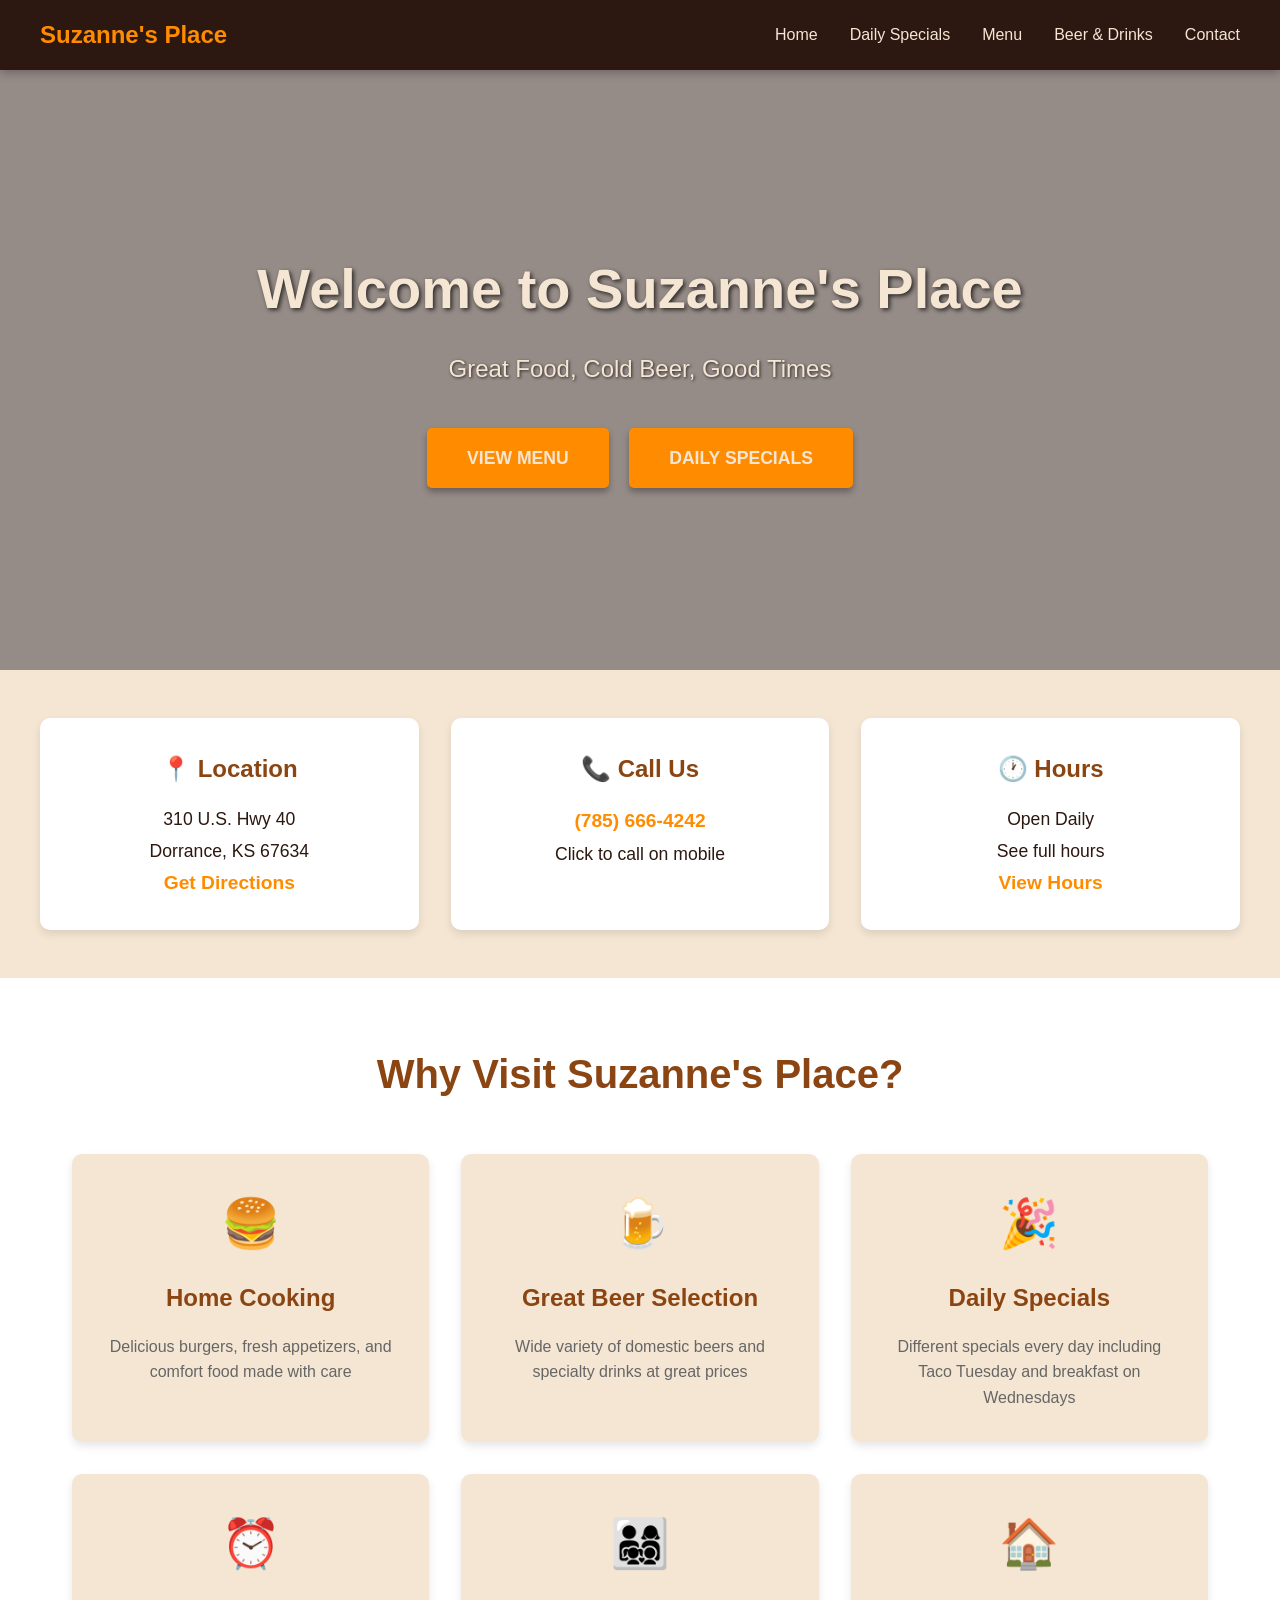
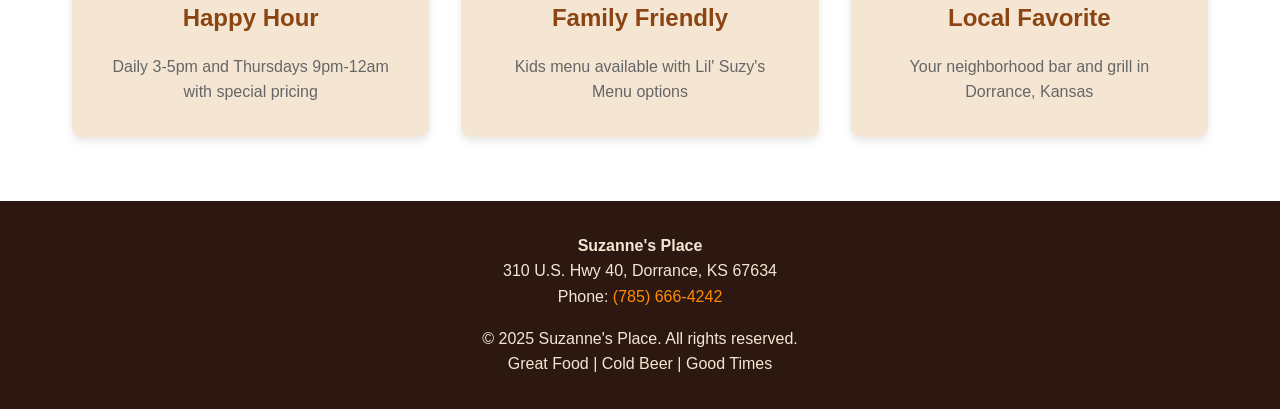
==== index.html @ 5c08d575 "Create index.html" ====
<!DOCTYPE html>
<html lang="en">
<head>
    <meta charset="UTF-8"> 
    <meta name="viewport" content="width=device-width, initial-scale=1.0">
    <meta name="description" content="Great food and cold beer in Dorrance, Kansas. Home cooking, daily specials, and a full bar. Open daily!">
    <title>Suzanne's Place | Dorrance, KS | Great Food, Cold Beer, Good Times</title>
    
    <style>
        * {
            margin: 0;
            padding: 0;
            box-sizing: border-box;
        }
        
        :root {
            --primary-color: #D2691E;
            --secondary-color: #8B4513;
            --accent-color: #FF8C00;
            --dark-bg: #2C1810;
            --light-bg: #F5E6D3;
            --text-dark: #2C1810;
            --text-light: #F5E6D3;
        }
        
        body {
            font-family: -apple-system, BlinkMacSystemFont, 'Segoe UI', Roboto, Oxygen, Ubuntu, Cantarell, sans-serif;
            line-height: 1.6;
            color: var(--text-dark);
            overflow-x: hidden;
        }
        
        /* Navigation */
        nav {
            position: fixed;
            top: 0;
            width: 100%;
            background: var(--dark-bg);
            padding: 1rem 2rem;
            z-index: 1000;
            box-shadow: 0 2px 10px rgba(0,0,0,0.3);
        }
        
        .nav-container {
            max-width: 1200px;
            margin: 0 auto;
            display: flex;
            justify-content: space-between;
            align-items: center;
        }
        
        .logo {
            color: var(--accent-color);
            font-size: 1.5rem;
            font-weight: bold;
            text-decoration: none;
        }
        
        .nav-links {
            display: flex;
            gap: 2rem;
            list-style: none;
        }
        
        .nav-links a {
            color: var(--text-light);
            text-decoration: none;
            font-weight: 500;
            transition: color 0.3s;
        }
        
        .nav-links a:hover {
            color: var(--accent-color);
        }
        
        .mobile-menu-btn {
            display: none;
            background: none;
            border: none;
            color: var(--text-light);
            font-size: 1.5rem;
            cursor: pointer;
        }
        
        /* Hero Section */
        .hero {
            margin-top: 70px;
            height: 600px;
            background: linear-gradient(rgba(44, 24, 16, 0.5), rgba(44, 24, 16, 0.5)), 
                        url('images/hero-bar.jpg');
            background-size: cover;
            background-position: center;
            display: flex;
            align-items: center;
            justify-content: center;
            text-align: center;
            color: var(--text-light);
        }
        
        .hero-content h1 {
            font-size: 3.5rem;
            margin-bottom: 1rem;
            text-shadow: 2px 2px 4px rgba(0,0,0,0.7);
        }
        
        .hero-content p {
            font-size: 1.5rem;
            margin-bottom: 2rem;
            text-shadow: 1px 1px 3px rgba(0,0,0,0.7);
        }
        
        .cta-button {
            display: inline-block;
            padding: 1rem 2.5rem;
            background: var(--accent-color);
            color: var(--text-light);
            text-decoration: none;
            border-radius: 5px;
            font-weight: bold;
            font-size: 1.1rem;
            transition: transform 0.3s, box-shadow 0.3s;
            box-shadow: 0 4px 6px rgba(0,0,0,0.3);
            margin: 0.5rem;
        }
        
        .cta-button:hover {
            transform: translateY(-2px);
            box-shadow: 0 6px 12px rgba(0,0,0,0.4);
        }
        
        /* Quick Info Section */
        .quick-info {
            background: var(--light-bg);
            padding: 3rem 2rem;
        }
        
        .info-grid {
            max-width: 1200px;
            margin: 0 auto;
            display: grid;
            grid-template-columns: repeat(auto-fit, minmax(250px, 1fr));
            gap: 2rem;
            text-align: center;
        }
        
        .info-card {
            padding: 2rem;
            background: white;
            border-radius: 10px;
            box-shadow: 0 4px 8px rgba(0,0,0,0.1);
        }
        
        .info-card h3 {
            color: var(--secondary-color);
            font-size: 1.5rem;
            margin-bottom: 1rem;
        }
        
        .info-card p {
            font-size: 1.1rem;
            line-height: 1.8;
        }
        
        .info-card a {
            color: var(--accent-color);
            text-decoration: none;
            font-weight: bold;
            font-size: 1.2rem;
        }
        
        .info-card a:hover {
            text-decoration: underline;
        }
        
        /* Features Section */
        .features {
            padding: 4rem 2rem;
            max-width: 1200px;
            margin: 0 auto;
        }
        
        .section-title {
            font-size: 2.5rem;
            text-align: center;
            margin-bottom: 3rem;
            color: var(--secondary-color);
        }
        
        .features-grid {
            display: grid;
            grid-template-columns: repeat(auto-fit, minmax(300px, 1fr));
            gap: 2rem;
        }
        
        .feature-card {
            background: var(--light-bg);
            padding: 2rem;
            border-radius: 10px;
            text-align: center;
            box-shadow: 0 4px 8px rgba(0,0,0,0.1);
        }
        
        .feature-icon {
            font-size: 3rem;
            margin-bottom: 1rem;
        }
        
        .feature-card h3 {
            font-size: 1.5rem;
            color: var(--secondary-color);
            margin-bottom: 1rem;
        }
        
        .feature-card p {
            font-size: 1rem;
            color: #666;
        }
        
        /* Footer */
        footer {
            background: var(--dark-bg);
            color: var(--text-light);
            text-align: center;
            padding: 2rem;
        }
        
        footer a {
            color: var(--accent-color);
            text-decoration: none;
        }
        
        footer a:hover {
            text-decoration: underline;
        }
        
        /* Mobile Responsive */
        @media (max-width: 768px) {
            .nav-links {
                position: fixed;
                top: 70px;
                left: -100%;
                flex-direction: column;
                background: var(--dark-bg);
                width: 100%;
                padding: 2rem;
                transition: left 0.3s;
            }
            
            .nav-links.active {
                left: 0;
            }
            
            .mobile-menu-btn {
                display: block;
            }
            
            .hero-content h1 {
                font-size: 2rem;
            }
            
            .hero-content p {
                font-size: 1.2rem;
            }
            
            .section-title {
                font-size: 2rem;
            }
        }
        
        /* Floating Action Button for Mobile */
        .floating-cta {
            position: fixed;
            bottom: 20px;
            right: 20px;
            padding: 1rem 1.5rem;
            background: var(--accent-color);
            color: var(--text-light);
            border-radius: 50px;
            text-decoration: none;
            font-weight: bold;
            box-shadow: 0 4px 12px rgba(0,0,0,0.3);
            z-index: 999;
            display: none;
        }
        
        @media (max-width: 768px) {
            .floating-cta {
                display: block;
            }
        }
    </style>
</head>
<body>
    <!-- Navigation -->
    <nav>
        <div class="nav-container">
            <a href="index.html" class="logo">Suzanne's Place</a>
            <button class="mobile-menu-btn" onclick="toggleMenu()" aria-label="Toggle menu">☰</button>
            <ul class="nav-links" id="navLinks">
                <li><a href="index.html">Home</a></li>
                <li><a href="specials.html">Daily Specials</a></li>
                <li><a href="menu.html">Menu</a></li>
                <li><a href="beer.html">Beer & Drinks</a></li>
                <li><a href="contact.html">Contact</a></li>
            </ul>
        </div>
    </nav>

    <!-- Floating Mobile CTA -->
    <a href="tel:+17856664242" class="floating-cta">Call Now</a>

    <!-- Hero Section -->
    <section class="hero">
        <div class="hero-content">
            <h1>Welcome to Suzanne's Place</h1>
            <p>Great Food, Cold Beer, Good Times</p>
            <a href="menu.html" class="cta-button">VIEW MENU</a>
            <a href="specials.html" class="cta-button">DAILY SPECIALS</a>
        </div>
    </section>

    <!-- Quick Info -->
    <section class="quick-info">
        <div class="info-grid">
            <div class="info-card">
                <h3>📍 Location</h3>
                <p>310 U.S. Hwy 40<br>Dorrance, KS 67634</p>
                <a href="contact.html">Get Directions</a>
            </div>
            
            <div class="info-card">
                <h3>📞 Call Us</h3>
                <p><a href="tel:+17856664242">(785) 666-4242</a></p>
                <p>Click to call on mobile</p>
            </div>
            
            <div class="info-card">
                <h3>🕐 Hours</h3>
                <p>Open Daily<br>See full hours</p>
                <a href="contact.html">View Hours</a>
            </div>
        </div>
    </section>

    <!-- Features -->
    <section class="features">
        <h2 class="section-title">Why Visit Suzanne's Place?</h2>
        <div class="features-grid">
            <div class="feature-card">
                <div class="feature-icon">🍔</div>
                <h3>Home Cooking</h3>
                <p>Delicious burgers, fresh appetizers, and comfort food made with care</p>
            </div>
            
            <div class="feature-card">
                <div class="feature-icon">🍺</div>
                <h3>Great Beer Selection</h3>
                <p>Wide variety of domestic beers and specialty drinks at great prices</p>
            </div>
            
            <div class="feature-card">
                <div class="feature-icon">🎉</div>
                <h3>Daily Specials</h3>
                <p>Different specials every day including Taco Tuesday and breakfast on Wednesdays</p>
            </div>
            
            <div class="feature-card">
                <div class="feature-icon">⏰</div>
                <h3>Happy Hour</h3>
                <p>Daily 3-5pm and Thursdays 9pm-12am with special pricing</p>
            </div>
            
            <div class="feature-card">
                <div class="feature-icon">👨‍👩‍👧‍👦</div>
                <h3>Family Friendly</h3>
                <p>Kids menu available with Lil' Suzy's Menu options</p>
            </div>
            
            <div class="feature-card">
                <div class="feature-icon">🏠</div>
                <h3>Local Favorite</h3>
                <p>Your neighborhood bar and grill in Dorrance, Kansas</p>
            </div>
        </div>
    </section>

    <!-- Footer -->
    <footer>
        <p><strong>Suzanne's Place</strong></p>
        <p>310 U.S. Hwy 40, Dorrance, KS 67634</p>
        <p>Phone: <a href="tel:+17856664242">(785) 666-4242</a></p>
        <p style="margin-top: 1rem;">&copy; 2025 Suzanne's Place. All rights reserved.</p>
        <p>Great Food | Cold Beer | Good Times</p>
    </footer>

    <script>
        function toggleMenu() {
            const navLinks = document.getElementById('navLinks');
            navLinks.classList.toggle('active');
        }
        
        document.addEventListener('click', function(event) {
            const nav = document.querySelector('nav');
            const navLinks = document.getElementById('navLinks');
            
            if (!nav.contains(event.target) && navLinks.classList.contains('active')) {
                navLinks.classList.remove('active');
            }
        });
    </script>
</body>
</html>
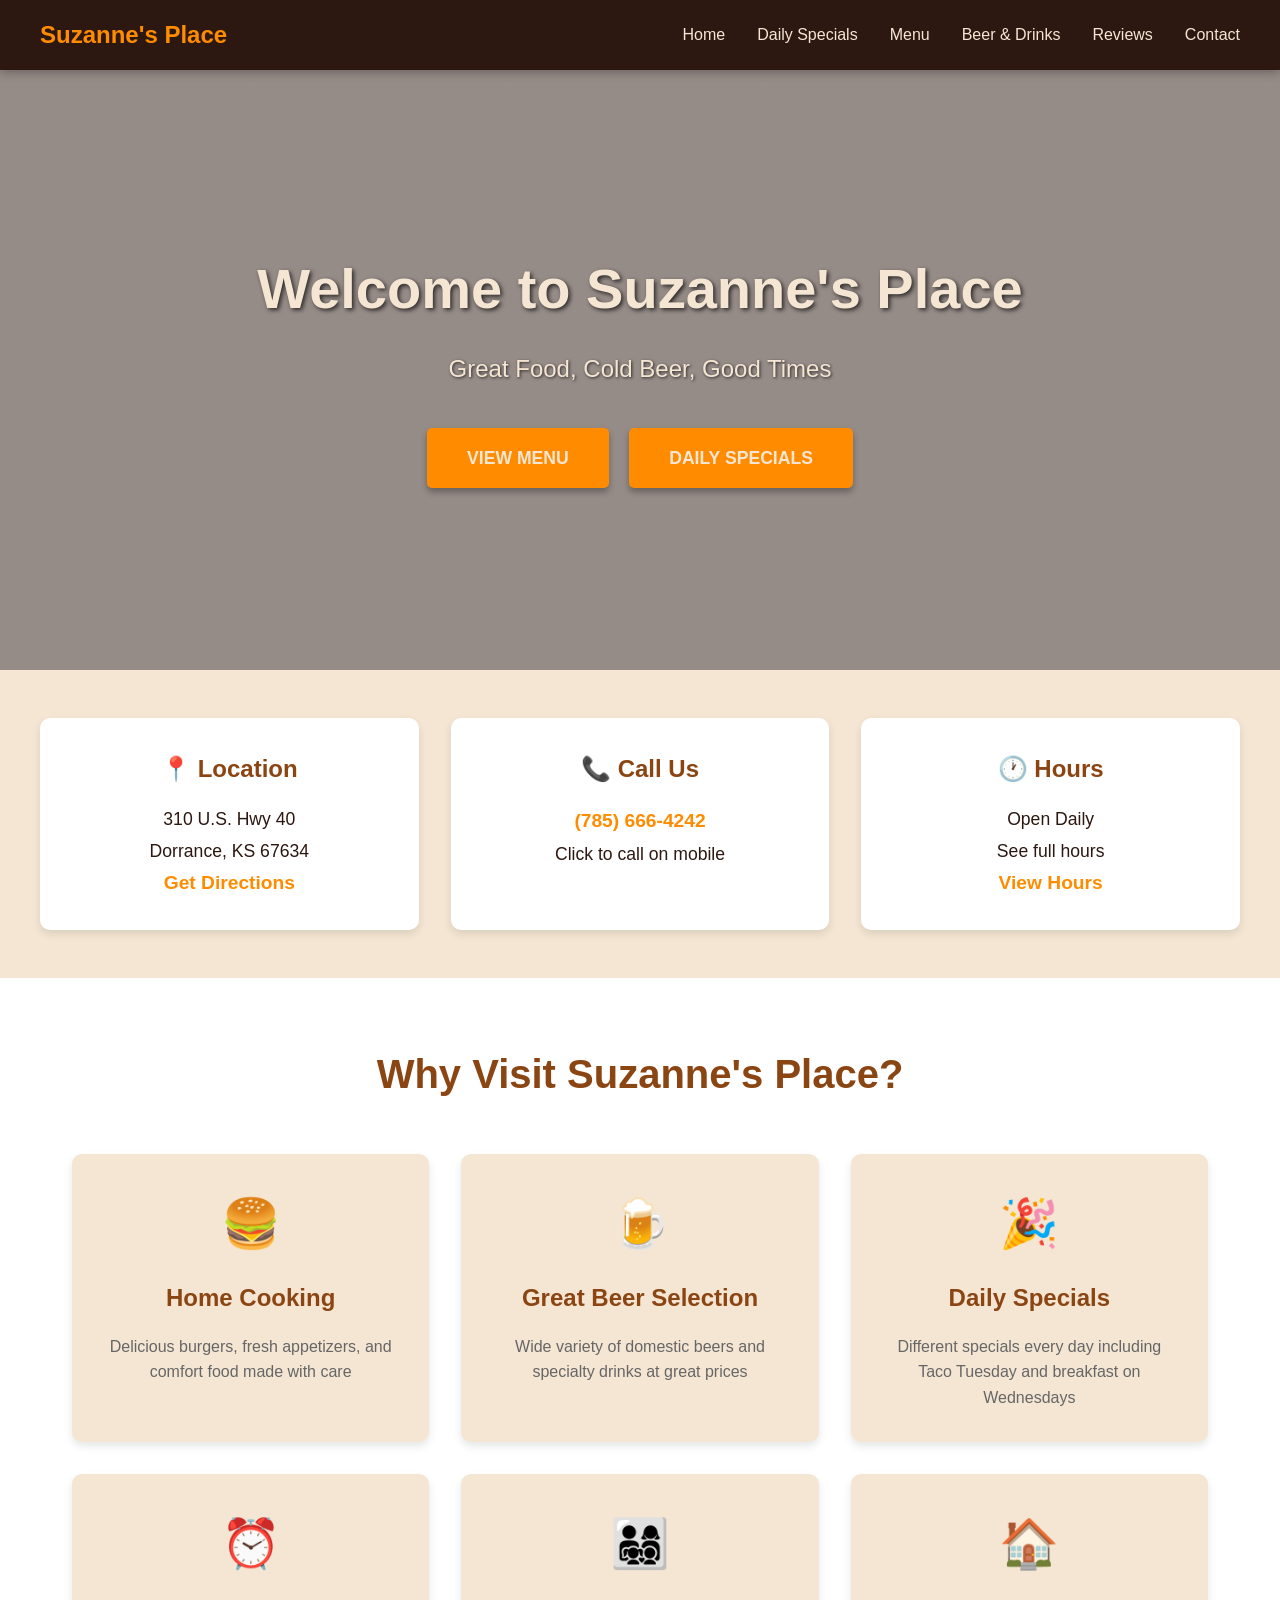
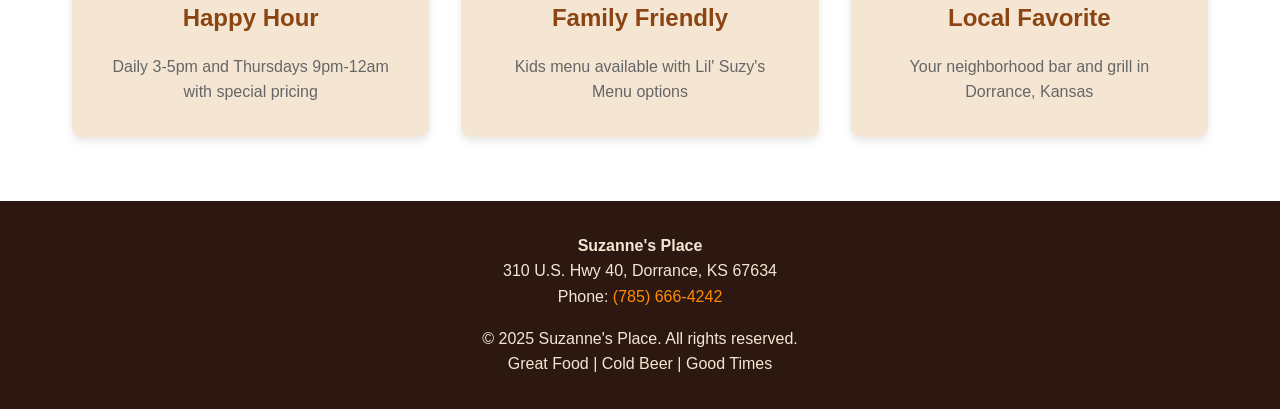
==== commit 3058cf41: "Update index.html" ====
--- a/index.html
+++ b/index.html
@@ -1,7 +1,7 @@
 <!DOCTYPE html>
 <html lang="en">
 <head>
-    <meta charset="UTF-8"> 
+    <meta charset="UTF-8">
     <meta name="viewport" content="width=device-width, initial-scale=1.0">
     <meta name="description" content="Great food and cold beer in Dorrance, Kansas. Home cooking, daily specials, and a full bar. Open daily!">
     <title>Suzanne's Place | Dorrance, KS | Great Food, Cold Beer, Good Times</title>
@@ -301,6 +301,7 @@
                 <li><a href="specials.html">Daily Specials</a></li>
                 <li><a href="menu.html">Menu</a></li>
                 <li><a href="beer.html">Beer & Drinks</a></li>
+                <li><a href="reviews.html">Reviews</a></li>
                 <li><a href="contact.html">Contact</a></li>
             </ul>
         </div>
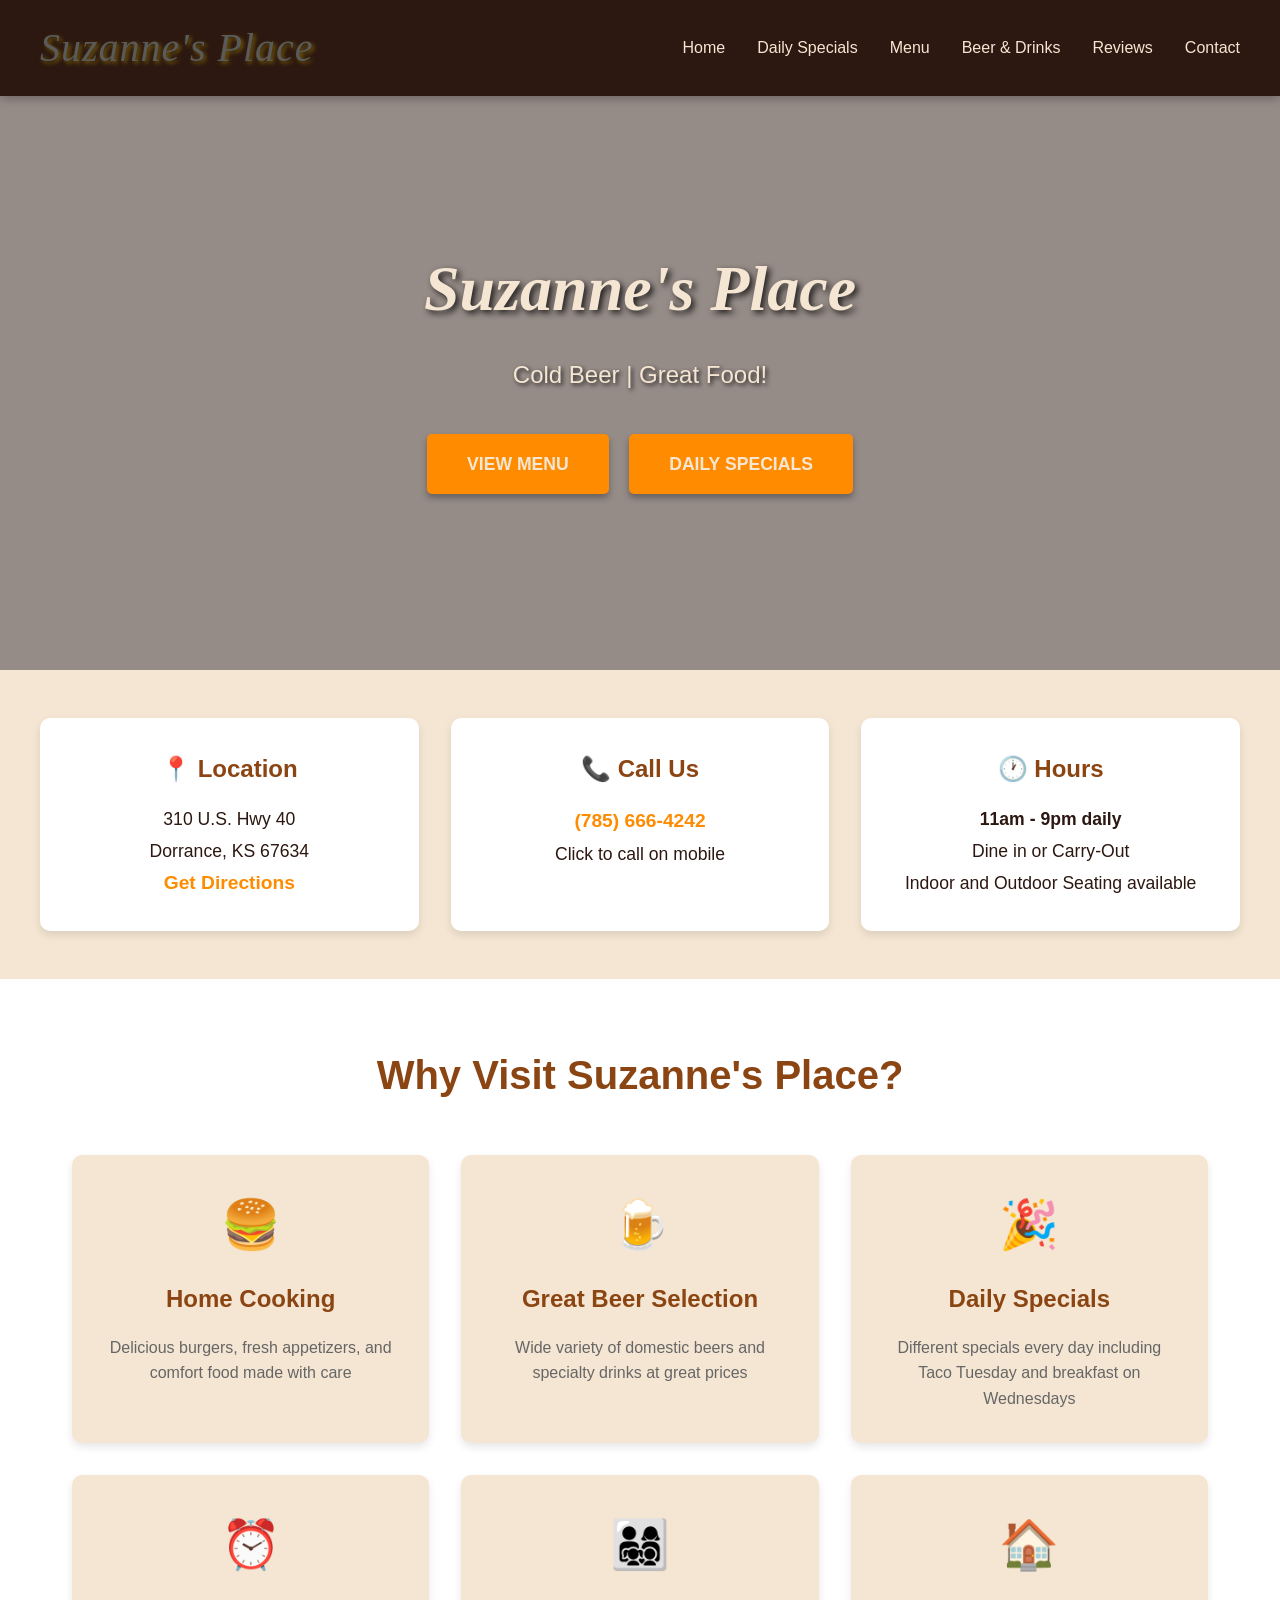
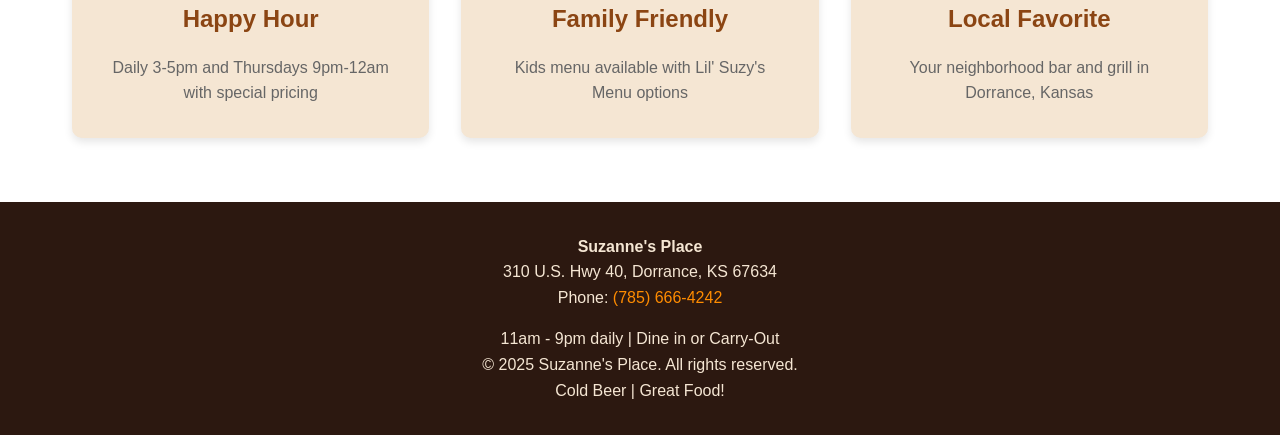
==== commit a0d136f9: "Update index.html" ====
--- a/index.html
+++ b/index.html
@@ -3,8 +3,8 @@
 <head>
     <meta charset="UTF-8">
     <meta name="viewport" content="width=device-width, initial-scale=1.0">
-    <meta name="description" content="Great food and cold beer in Dorrance, Kansas. Home cooking, daily specials, and a full bar. Open daily!">
-    <title>Suzanne's Place | Dorrance, KS | Great Food, Cold Beer, Good Times</title>
+    <meta name="description" content="Great food and cold beer in Dorrance, Kansas. Home cooking, daily specials, and a full bar. Open daily 11am-9pm!">
+    <title>Suzanne's Place | Dorrance, KS | Cold Beer, Great Food!</title>
     
     <style>
         * {
@@ -50,10 +50,19 @@
         }
         
         .logo {
+            font-family: 'Brush Script MT', 'Lucida Handwriting', cursive;
+            color: #5A5A5A;
+            font-size: 2.5rem;
+            text-shadow: 2px 2px 4px rgba(255, 215, 0, 0.4),
+                         1px 1px 2px rgba(0, 0, 0, 0.3);
+            text-decoration: none;
+            font-style: italic;
+            letter-spacing: 1px;
+            transition: color 0.3s;
+        }
+        
+        .logo:hover {
             color: var(--accent-color);
-            font-size: 1.5rem;
-            font-weight: bold;
-            text-decoration: none;
         }
         
         .nav-links {
@@ -98,15 +107,17 @@
         }
         
         .hero-content h1 {
-            font-size: 3.5rem;
+            font-family: 'Brush Script MT', 'Lucida Handwriting', cursive;
+            font-size: 4rem;
             margin-bottom: 1rem;
-            text-shadow: 2px 2px 4px rgba(0,0,0,0.7);
+            text-shadow: 3px 3px 6px rgba(0,0,0,0.8);
+            font-style: italic;
         }
         
         .hero-content p {
             font-size: 1.5rem;
             margin-bottom: 2rem;
-            text-shadow: 1px 1px 3px rgba(0,0,0,0.7);
+            text-shadow: 2px 2px 4px rgba(0,0,0,0.8);
         }
         
         .cta-button {
@@ -254,8 +265,12 @@
                 display: block;
             }
             
+            .logo {
+                font-size: 2rem;
+            }
+            
             .hero-content h1 {
-                font-size: 2rem;
+                font-size: 2.5rem;
             }
             
             .hero-content p {
@@ -313,8 +328,8 @@
     <!-- Hero Section -->
     <section class="hero">
         <div class="hero-content">
-            <h1>Welcome to Suzanne's Place</h1>
-            <p>Great Food, Cold Beer, Good Times</p>
+            <h1>Suzanne's Place</h1>
+            <p>Cold Beer | Great Food!</p>
             <a href="menu.html" class="cta-button">VIEW MENU</a>
             <a href="specials.html" class="cta-button">DAILY SPECIALS</a>
         </div>
@@ -337,8 +352,8 @@
             
             <div class="info-card">
                 <h3>🕐 Hours</h3>
-                <p>Open Daily<br>See full hours</p>
-                <a href="contact.html">View Hours</a>
+                <p><strong>11am - 9pm daily</strong></p>
+                <p>Dine in or Carry-Out<br>Indoor and Outdoor Seating available</p>
             </div>
         </div>
     </section>
@@ -390,8 +405,9 @@
         <p><strong>Suzanne's Place</strong></p>
         <p>310 U.S. Hwy 40, Dorrance, KS 67634</p>
         <p>Phone: <a href="tel:+17856664242">(785) 666-4242</a></p>
-        <p style="margin-top: 1rem;">&copy; 2025 Suzanne's Place. All rights reserved.</p>
-        <p>Great Food | Cold Beer | Good Times</p>
+        <p style="margin-top: 1rem;">11am - 9pm daily | Dine in or Carry-Out</p>
+        <p>&copy; 2025 Suzanne's Place. All rights reserved.</p>
+        <p>Cold Beer | Great Food!</p>
     </footer>
 
     <script>
@@ -410,4 +426,4 @@
         });
     </script>
 </body>
-</html>
+</html>
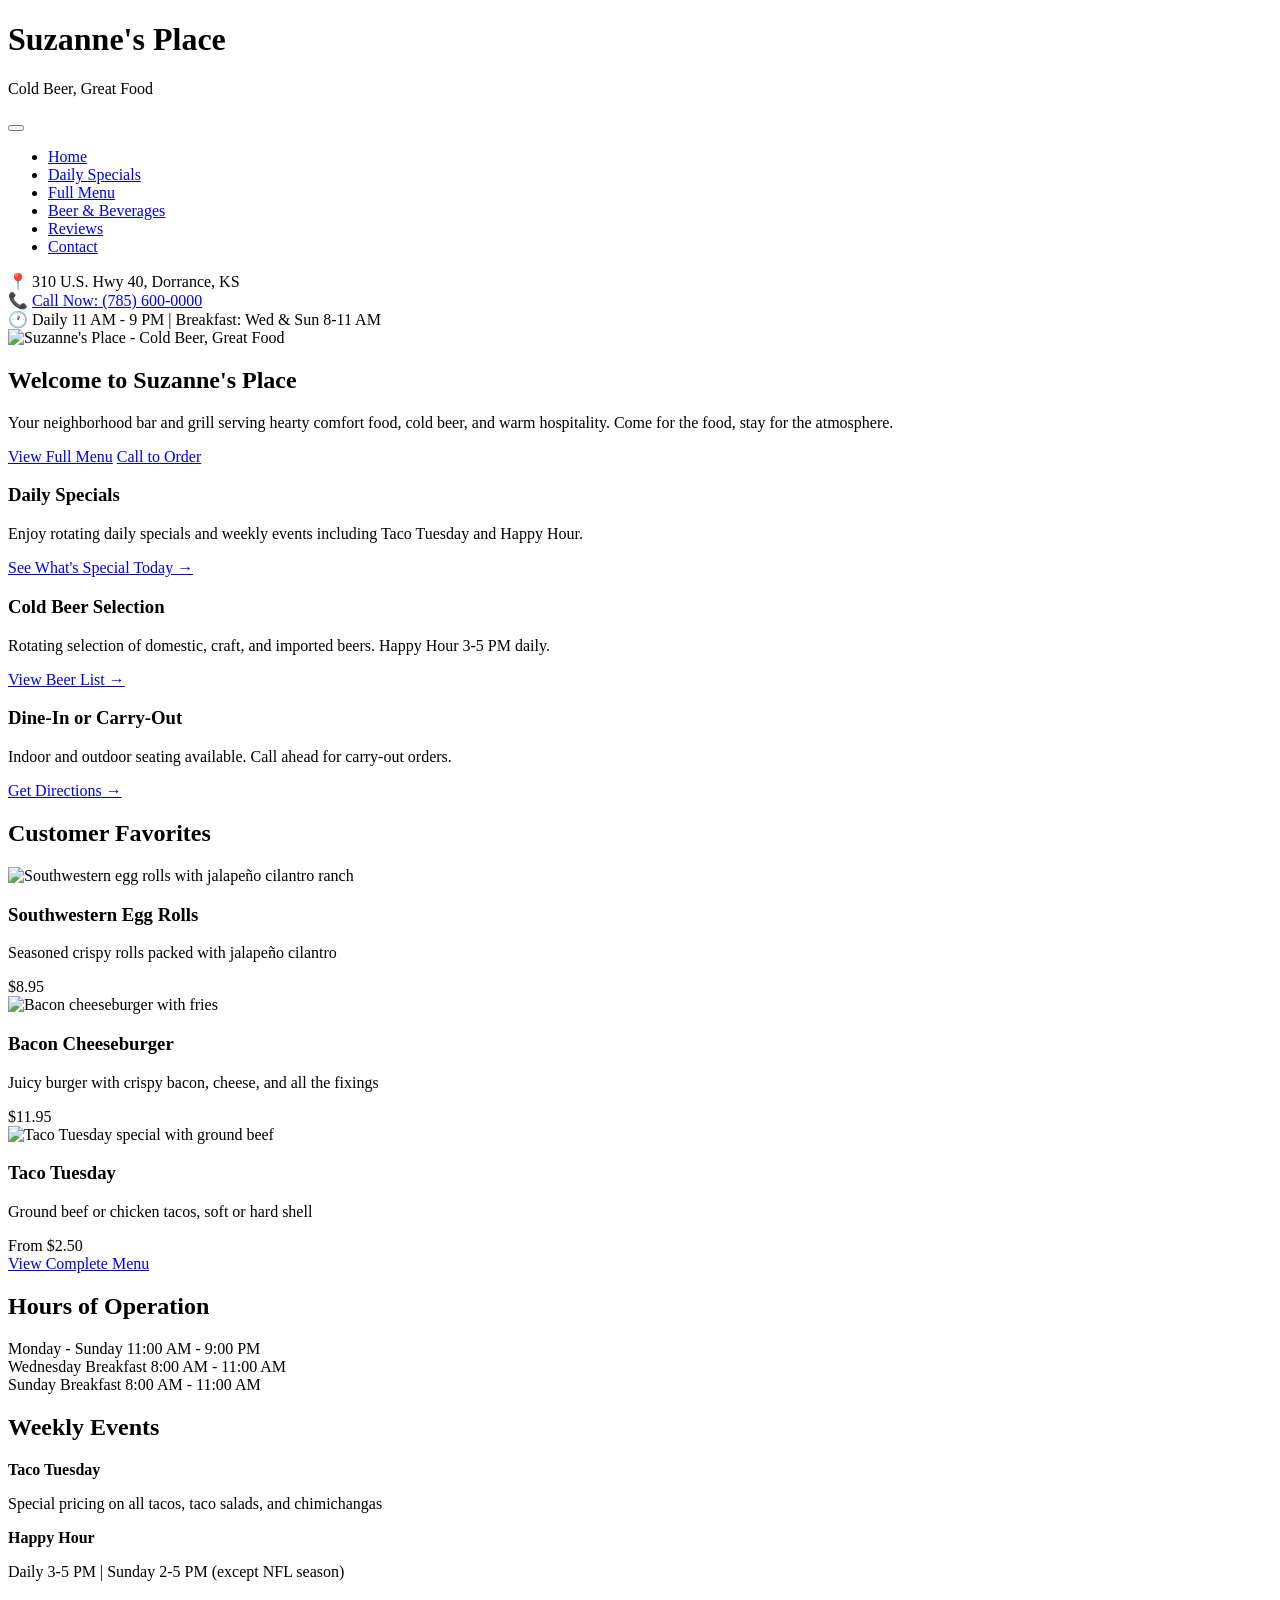
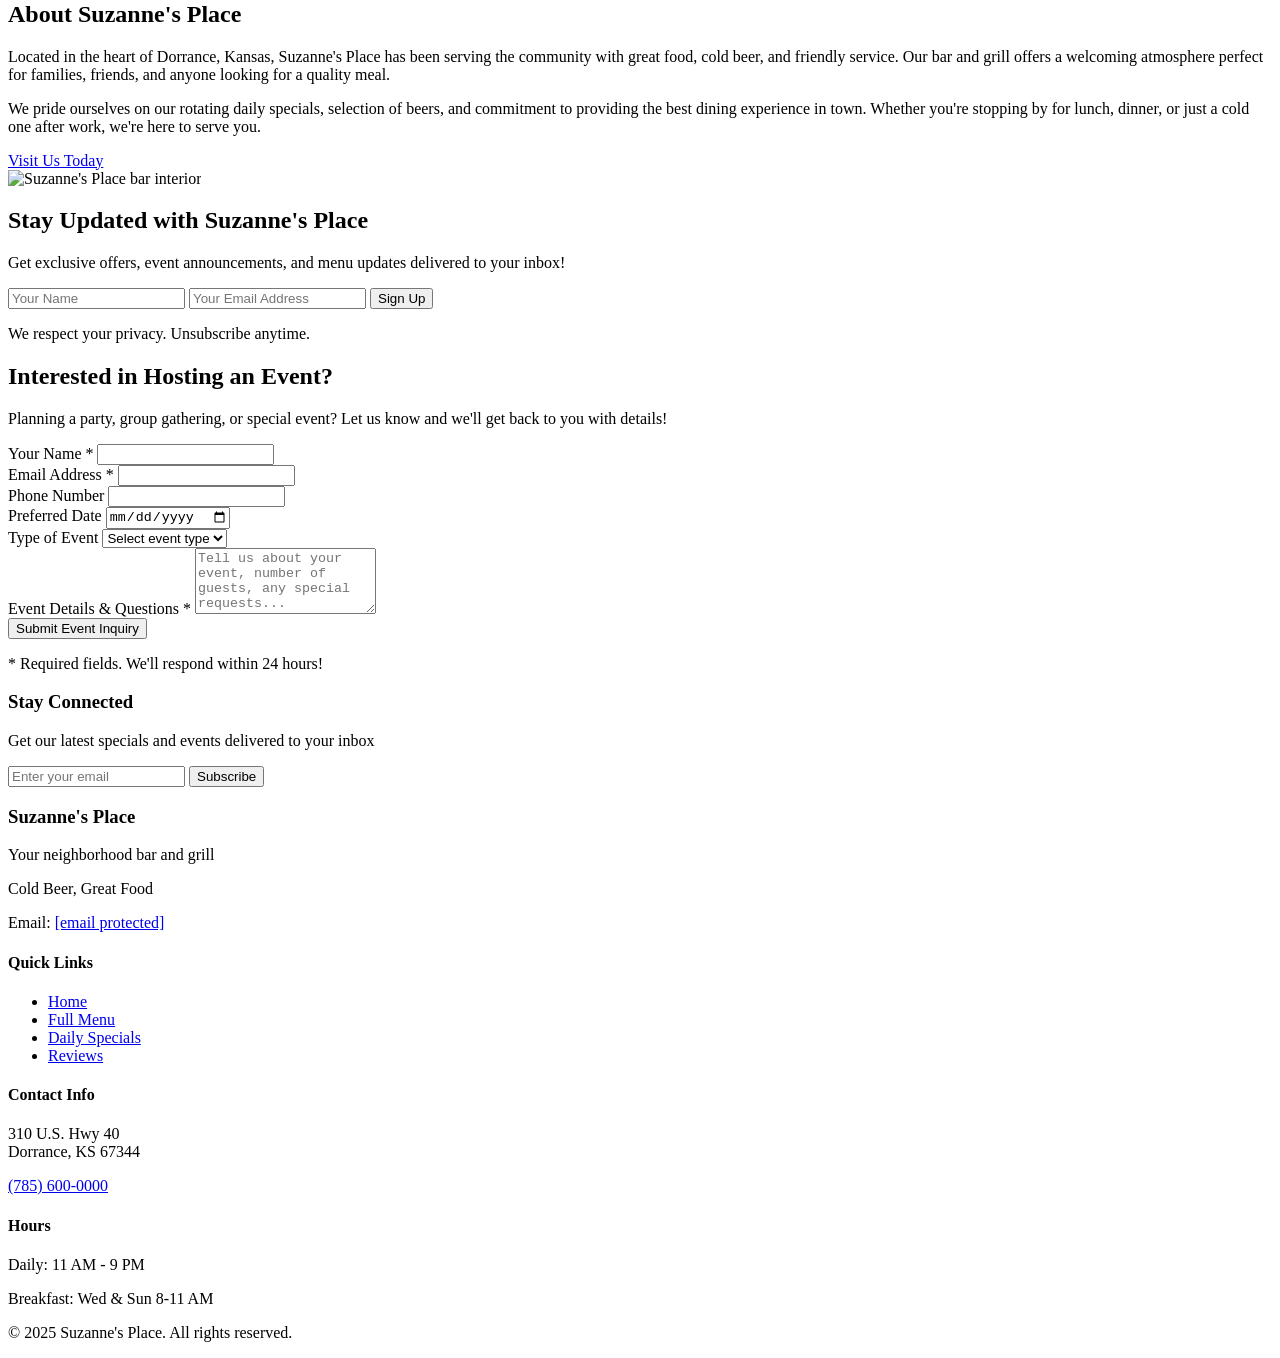
==== commit fc7796ee: "Revise header, hero, and footer sections Updated the website's header, hero section, quick info, fea" ====
--- a/index.html
+++ b/index.html
@@ -3,427 +3,305 @@
 <head>
     <meta charset="UTF-8">
     <meta name="viewport" content="width=device-width, initial-scale=1.0">
-    <meta name="description" content="Great food and cold beer in Dorrance, Kansas. Home cooking, daily specials, and a full bar. Open daily 11am-9pm!">
-    <title>Suzanne's Place | Dorrance, KS | Cold Beer, Great Food!</title>
-    
-    <style>
-        * {
-            margin: 0;
-            padding: 0;
-            box-sizing: border-box;
-        }
-        
-        :root {
-            --primary-color: #D2691E;
-            --secondary-color: #8B4513;
-            --accent-color: #FF8C00;
-            --dark-bg: #2C1810;
-            --light-bg: #F5E6D3;
-            --text-dark: #2C1810;
-            --text-light: #F5E6D3;
-        }
-        
-        body {
-            font-family: -apple-system, BlinkMacSystemFont, 'Segoe UI', Roboto, Oxygen, Ubuntu, Cantarell, sans-serif;
-            line-height: 1.6;
-            color: var(--text-dark);
-            overflow-x: hidden;
-        }
-        
-        /* Navigation */
-        nav {
-            position: fixed;
-            top: 0;
-            width: 100%;
-            background: var(--dark-bg);
-            padding: 1rem 2rem;
-            z-index: 1000;
-            box-shadow: 0 2px 10px rgba(0,0,0,0.3);
-        }
-        
-        .nav-container {
-            max-width: 1200px;
-            margin: 0 auto;
-            display: flex;
-            justify-content: space-between;
-            align-items: center;
-        }
-        
-        .logo {
-            font-family: 'Brush Script MT', 'Lucida Handwriting', cursive;
-            color: #5A5A5A;
-            font-size: 2.5rem;
-            text-shadow: 2px 2px 4px rgba(255, 215, 0, 0.4),
-                         1px 1px 2px rgba(0, 0, 0, 0.3);
-            text-decoration: none;
-            font-style: italic;
-            letter-spacing: 1px;
-            transition: color 0.3s;
-        }
-        
-        .logo:hover {
-            color: var(--accent-color);
-        }
-        
-        .nav-links {
-            display: flex;
-            gap: 2rem;
-            list-style: none;
-        }
-        
-        .nav-links a {
-            color: var(--text-light);
-            text-decoration: none;
-            font-weight: 500;
-            transition: color 0.3s;
-        }
-        
-        .nav-links a:hover {
-            color: var(--accent-color);
-        }
-        
-        .mobile-menu-btn {
-            display: none;
-            background: none;
-            border: none;
-            color: var(--text-light);
-            font-size: 1.5rem;
-            cursor: pointer;
-        }
-        
-        /* Hero Section */
-        .hero {
-            margin-top: 70px;
-            height: 600px;
-            background: linear-gradient(rgba(44, 24, 16, 0.5), rgba(44, 24, 16, 0.5)), 
-                        url('images/hero-bar.jpg');
-            background-size: cover;
-            background-position: center;
-            display: flex;
-            align-items: center;
-            justify-content: center;
-            text-align: center;
-            color: var(--text-light);
-        }
-        
-        .hero-content h1 {
-            font-family: 'Brush Script MT', 'Lucida Handwriting', cursive;
-            font-size: 4rem;
-            margin-bottom: 1rem;
-            text-shadow: 3px 3px 6px rgba(0,0,0,0.8);
-            font-style: italic;
-        }
-        
-        .hero-content p {
-            font-size: 1.5rem;
-            margin-bottom: 2rem;
-            text-shadow: 2px 2px 4px rgba(0,0,0,0.8);
-        }
-        
-        .cta-button {
-            display: inline-block;
-            padding: 1rem 2.5rem;
-            background: var(--accent-color);
-            color: var(--text-light);
-            text-decoration: none;
-            border-radius: 5px;
-            font-weight: bold;
-            font-size: 1.1rem;
-            transition: transform 0.3s, box-shadow 0.3s;
-            box-shadow: 0 4px 6px rgba(0,0,0,0.3);
-            margin: 0.5rem;
-        }
-        
-        .cta-button:hover {
-            transform: translateY(-2px);
-            box-shadow: 0 6px 12px rgba(0,0,0,0.4);
-        }
-        
-        /* Quick Info Section */
-        .quick-info {
-            background: var(--light-bg);
-            padding: 3rem 2rem;
-        }
-        
-        .info-grid {
-            max-width: 1200px;
-            margin: 0 auto;
-            display: grid;
-            grid-template-columns: repeat(auto-fit, minmax(250px, 1fr));
-            gap: 2rem;
-            text-align: center;
-        }
-        
-        .info-card {
-            padding: 2rem;
-            background: white;
-            border-radius: 10px;
-            box-shadow: 0 4px 8px rgba(0,0,0,0.1);
-        }
-        
-        .info-card h3 {
-            color: var(--secondary-color);
-            font-size: 1.5rem;
-            margin-bottom: 1rem;
-        }
-        
-        .info-card p {
-            font-size: 1.1rem;
-            line-height: 1.8;
-        }
-        
-        .info-card a {
-            color: var(--accent-color);
-            text-decoration: none;
-            font-weight: bold;
-            font-size: 1.2rem;
-        }
-        
-        .info-card a:hover {
-            text-decoration: underline;
-        }
-        
-        /* Features Section */
-        .features {
-            padding: 4rem 2rem;
-            max-width: 1200px;
-            margin: 0 auto;
-        }
-        
-        .section-title {
-            font-size: 2.5rem;
-            text-align: center;
-            margin-bottom: 3rem;
-            color: var(--secondary-color);
-        }
-        
-        .features-grid {
-            display: grid;
-            grid-template-columns: repeat(auto-fit, minmax(300px, 1fr));
-            gap: 2rem;
-        }
-        
-        .feature-card {
-            background: var(--light-bg);
-            padding: 2rem;
-            border-radius: 10px;
-            text-align: center;
-            box-shadow: 0 4px 8px rgba(0,0,0,0.1);
-        }
-        
-        .feature-icon {
-            font-size: 3rem;
-            margin-bottom: 1rem;
-        }
-        
-        .feature-card h3 {
-            font-size: 1.5rem;
-            color: var(--secondary-color);
-            margin-bottom: 1rem;
-        }
-        
-        .feature-card p {
-            font-size: 1rem;
-            color: #666;
-        }
-        
-        /* Footer */
-        footer {
-            background: var(--dark-bg);
-            color: var(--text-light);
-            text-align: center;
-            padding: 2rem;
-        }
-        
-        footer a {
-            color: var(--accent-color);
-            text-decoration: none;
-        }
-        
-        footer a:hover {
-            text-decoration: underline;
-        }
-        
-        /* Mobile Responsive */
-        @media (max-width: 768px) {
-            .nav-links {
-                position: fixed;
-                top: 70px;
-                left: -100%;
-                flex-direction: column;
-                background: var(--dark-bg);
-                width: 100%;
-                padding: 2rem;
-                transition: left 0.3s;
-            }
-            
-            .nav-links.active {
-                left: 0;
-            }
-            
-            .mobile-menu-btn {
-                display: block;
-            }
-            
-            .logo {
-                font-size: 2rem;
-            }
-            
-            .hero-content h1 {
-                font-size: 2.5rem;
-            }
-            
-            .hero-content p {
-                font-size: 1.2rem;
-            }
-            
-            .section-title {
-                font-size: 2rem;
-            }
-        }
-        
-        /* Floating Action Button for Mobile */
-        .floating-cta {
-            position: fixed;
-            bottom: 20px;
-            right: 20px;
-            padding: 1rem 1.5rem;
-            background: var(--accent-color);
-            color: var(--text-light);
-            border-radius: 50px;
-            text-decoration: none;
-            font-weight: bold;
-            box-shadow: 0 4px 12px rgba(0,0,0,0.3);
-            z-index: 999;
-            display: none;
-        }
-        
-        @media (max-width: 768px) {
-            .floating-cta {
-                display: block;
-            }
-        }
-    </style>
+    <meta name="description" content="Suzanne's Place - A neighborhood bar and grill in Dorrance, Kansas serving cold beer, great food, and daily specials. Open daily 11 AM - 9 PM.">
+    <title>Suzanne's Place | Bar & Grill - Dorrance, Kansas</title>
+    <link rel="stylesheet" href="styles.css">
 </head>
 <body>
-    <!-- Navigation -->
-    <nav>
-        <div class="nav-container">
-            <a href="index.html" class="logo">Suzanne's Place</a>
-            <button class="mobile-menu-btn" onclick="toggleMenu()" aria-label="Toggle menu">☰</button>
-            <ul class="nav-links" id="navLinks">
-                <li><a href="index.html">Home</a></li>
-                <li><a href="specials.html">Daily Specials</a></li>
-                <li><a href="menu.html">Menu</a></li>
-                <li><a href="beer.html">Beer & Drinks</a></li>
-                <li><a href="reviews.html">Reviews</a></li>
-                <li><a href="contact.html">Contact</a></li>
-            </ul>
-        </div>
-    </nav>
-
-    <!-- Floating Mobile CTA -->
-    <a href="tel:+17856664242" class="floating-cta">Call Now</a>
+    <!-- Header Navigation -->
+    <header class="site-header">
+        <div class="container">
+            <div class="header-content">
+                <div class="logo-section">
+                    <h1 class="logo-text">Suzanne's Place</h1>
+                    <p class="tagline">Cold Beer, Great Food</p>
+                </div>
+                
+                <button class="mobile-menu-toggle" aria-label="Toggle navigation menu">
+                    <span></span>
+                    <span></span>
+                    <span></span>
+                </button>
+                
+                <nav class="main-nav">
+                    <ul>
+                        <li><a href="index.html" class="active">Home</a></li>
+                        <li><a href="daily-specials.html">Daily Specials</a></li>
+                        <li><a href="menu.html">Full Menu</a></li>
+                        <li><a href="beer-beverages.html">Beer & Beverages</a></li>
+                        <li><a href="reviews.html">Reviews</a></li>
+                        <li><a href="contact.html">Contact</a></li>
+                    </ul>
+                </nav>
+            </div>
+            
+            <div class="header-info">
+                <div class="info-item">
+                    <span class="icon">📍</span>
+                    <span>310 U.S. Hwy 40, Dorrance, KS</span>
+                </div>
+                <div class="info-item">
+                    <span class="icon">📞</span>
+                    <a href="tel:+17856000000" class="phone-link">Call Now: (785) 600-0000</a>
+                </div>
+                <div class="info-item">
+                    <span class="icon">🕐</span>
+                    <span>Daily 11 AM - 9 PM | Breakfast: Wed & Sun 8-11 AM</span>
+                </div>
+            </div>
+        </div>
+    </header>
 
     <!-- Hero Section -->
     <section class="hero">
+        <div class="hero-image">
+            <img src="images/suzannes-place-logo.png" alt="Suzanne's Place - Cold Beer, Great Food">
+        </div>
         <div class="hero-content">
-            <h1>Suzanne's Place</h1>
-            <p>Cold Beer | Great Food!</p>
-            <a href="menu.html" class="cta-button">VIEW MENU</a>
-            <a href="specials.html" class="cta-button">DAILY SPECIALS</a>
-        </div>
-    </section>
-
-    <!-- Quick Info -->
+            <div class="container">
+                <h2 class="hero-title">Welcome to Suzanne's Place</h2>
+                <p class="hero-description">Your neighborhood bar and grill serving hearty comfort food, cold beer, and warm hospitality. Come for the food, stay for the atmosphere.</p>
+                <div class="hero-buttons">
+                    <a href="menu.html" class="btn btn-primary">View Full Menu</a>
+                    <a href="tel:+17856000000" class="btn btn-secondary">Call to Order</a>
+                </div>
+            </div>
+        </div>
+    </section>
+
+    <!-- Quick Info Section -->
     <section class="quick-info">
-        <div class="info-grid">
-            <div class="info-card">
-                <h3>📍 Location</h3>
-                <p>310 U.S. Hwy 40<br>Dorrance, KS 67634</p>
-                <a href="contact.html">Get Directions</a>
-            </div>
+        <div class="container">
+            <div class="info-grid">
+                <div class="info-card">
+                    <h3>Daily Specials</h3>
+                    <p>Enjoy rotating daily specials and weekly events including Taco Tuesday and Happy Hour.</p>
+                    <a href="daily-specials.html" class="link-arrow">See What's Special Today →</a>
+                </div>
+                <div class="info-card">
+                    <h3>Cold Beer Selection</h3>
+                    <p>Rotating selection of domestic, craft, and imported beers. Happy Hour 3-5 PM daily.</p>
+                    <a href="beer-beverages.html" class="link-arrow">View Beer List →</a>
+                </div>
+                <div class="info-card">
+                    <h3>Dine-In or Carry-Out</h3>
+                    <p>Indoor and outdoor seating available. Call ahead for carry-out orders.</p>
+                    <a href="contact.html" class="link-arrow">Get Directions →</a>
+                </div>
+            </div>
+        </div>
+    </section>
+
+    <!-- Featured Menu Items -->
+    <section class="featured-section">
+        <div class="container">
+            <h2 class="section-title">Customer Favorites</h2>
+            <div class="featured-grid">
+                <div class="featured-item">
+                    <div class="featured-image">
+                        <img src="images/menu/southwestern-egg-rolls.jpg" alt="Southwestern egg rolls with jalapeño cilantro ranch">
+                    </div>
+                    <h3>Southwestern Egg Rolls</h3>
+                    <p>Seasoned crispy rolls packed with jalapeño cilantro</p>
+                    <span class="price">$8.95</span>
+                </div>
+                <div class="featured-item">
+                    <div class="featured-image">
+                        <img src="images/menu/bacon-cheeseburger.jpg" alt="Bacon cheeseburger with fries">
+                    </div>
+                    <h3>Bacon Cheeseburger</h3>
+                    <p>Juicy burger with crispy bacon, cheese, and all the fixings</p>
+                    <span class="price">$11.95</span>
+                </div>
+                <div class="featured-item">
+                    <div class="featured-image">
+                        <img src="images/menu/taco-tuesday-special.jpg" alt="Taco Tuesday special with ground beef">
+                    </div>
+                    <h3>Taco Tuesday</h3>
+                    <p>Ground beef or chicken tacos, soft or hard shell</p>
+                    <span class="price">From $2.50</span>
+                </div>
+            </div>
+            <div class="text-center">
+                <a href="menu.html" class="btn btn-primary">View Complete Menu</a>
+            </div>
+        </div>
+    </section>
+
+    <!-- Hours & Special Events -->
+    <section class="hours-section">
+        <div class="container">
+            <div class="hours-grid">
+                <div class="hours-card">
+                    <h2>Hours of Operation</h2>
+                    <div class="hours-list">
+                        <div class="hours-row">
+                            <span class="day">Monday - Sunday</span>
+                            <span class="time">11:00 AM - 9:00 PM</span>
+                        </div>
+                        <div class="hours-row special">
+                            <span class="day">Wednesday Breakfast</span>
+                            <span class="time">8:00 AM - 11:00 AM</span>
+                        </div>
+                        <div class="hours-row special">
+                            <span class="day">Sunday Breakfast</span>
+                            <span class="time">8:00 AM - 11:00 AM</span>
+                        </div>
+                    </div>
+                </div>
+                <div class="hours-card events">
+                    <h2>Weekly Events</h2>
+                    <div class="events-list">
+                        <div class="event-item">
+                            <strong>Taco Tuesday</strong>
+                            <p>Special pricing on all tacos, taco salads, and chimichangas</p>
+                        </div>
+                        <div class="event-item">
+                            <strong>Happy Hour</strong>
+                            <p>Daily 3-5 PM | Sunday 2-5 PM (except NFL season)</p>
+                        </div>
+                    </div>
+                </div>
+            </div>
+        </div>
+    </section>
+
+    <!-- About Section -->
+    <section class="about-section">
+        <div class="container">
+            <div class="about-content">
+                <div class="about-text">
+                    <h2>About Suzanne's Place</h2>
+                    <p>Located in the heart of Dorrance, Kansas, Suzanne's Place has been serving the community with great food, cold beer, and friendly service. Our bar and grill offers a welcoming atmosphere perfect for families, friends, and anyone looking for a quality meal.</p>
+                    <p>We pride ourselves on our rotating daily specials, selection of beers, and commitment to providing the best dining experience in town. Whether you're stopping by for lunch, dinner, or just a cold one after work, we're here to serve you.</p>
+                    <a href="contact.html" class="btn btn-outline">Visit Us Today</a>
+                </div>
+                <div class="about-image">
+                    <img src="images/interior-bar-area.jpg" alt="Suzanne's Place bar interior">
+                </div>
+            </div>
+        </div>
+    </section>
+
+    <!-- Email Newsletter Signup -->
+    <section class="newsletter-section">
+        <div class="container">
+            <div class="newsletter-content">
+                <h2>Stay Updated with Suzanne's Place</h2>
+                <p>Get exclusive offers, event announcements, and menu updates delivered to your inbox!</p>
+                
+                <form class="newsletter-form" action="https://formspree.io/f/YOUR_FORM_ID" method="POST">
+                    <div class="newsletter-input-group">
+                        <input type="text" name="name" placeholder="Your Name" required>
+                        <input type="email" name="email" placeholder="Your Email Address" required>
+                        <button type="submit" class="btn btn-primary">Sign Up</button>
+                    </div>
+                    <p class="newsletter-note">We respect your privacy. Unsubscribe anytime.</p>
+                </form>
+            </div>
+        </div>
+    </section>
+
+    <!-- Events Inquiry Section -->
+    <section class="events-inquiry-section">
+        <div class="container">
+            <h2 class="section-title">Interested in Hosting an Event?</h2>
+            <p class="section-intro">Planning a party, group gathering, or special event? Let us know and we'll get back to you with details!</p>
             
-            <div class="info-card">
-                <h3>📞 Call Us</h3>
-                <p><a href="tel:+17856664242">(785) 666-4242</a></p>
-                <p>Click to call on mobile</p>
+            <form class="events-form" action="https://formspree.io/f/YOUR_FORM_ID" method="POST">
+                <input type="hidden" name="_subject" value="Event Inquiry - Suzanne's Place">
+                
+                <div class="form-row">
+                    <div class="form-group">
+                        <label for="event-name">Your Name *</label>
+                        <input type="text" id="event-name" name="name" required>
+                    </div>
+                    
+                    <div class="form-group">
+                        <label for="event-email">Email Address *</label>
+                        <input type="email" id="event-email" name="email" required>
+                    </div>
+                </div>
+                
+                <div class="form-row">
+                    <div class="form-group">
+                        <label for="event-phone">Phone Number</label>
+                        <input type="tel" id="event-phone" name="phone">
+                    </div>
+                    
+                    <div class="form-group">
+                        <label for="event-date">Preferred Date</label>
+                        <input type="date" id="event-date" name="event_date">
+                    </div>
+                </div>
+                
+                <div class="form-group">
+                    <label for="event-type">Type of Event</label>
+                    <select id="event-type" name="event_type">
+                        <option value="">Select event type</option>
+                        <option value="birthday">Birthday Party</option>
+                        <option value="corporate">Corporate Event</option>
+                        <option value="group">Group Gathering</option>
+                        <option value="celebration">Celebration</option>
+                        <option value="other">Other</option>
+                    </select>
+                </div>
+                
+                <div class="form-group">
+                    <label for="event-details">Event Details & Questions *</label>
+                    <textarea id="event-details" name="message" rows="4" required placeholder="Tell us about your event, number of guests, any special requests..."></textarea>
+                </div>
+                
+                <button type="submit" class="btn btn-primary">Submit Event Inquiry</button>
+                
+                <p class="form-note">* Required fields. We'll respond within 24 hours!</p>
+            </form>
+        </div>
+    </section>
+
+    <!-- Footer -->
+    <footer class="site-footer">
+        <div class="container">
+            <!-- Email Signup in Footer -->
+            <div class="footer-newsletter">
+                <h3>Stay Connected</h3>
+                <p>Get our latest specials and events delivered to your inbox</p>
+                <form class="footer-newsletter-form" action="https://formspree.io/f/YOUR_FORM_ID" method="POST">
+                    <input type="email" name="email" placeholder="Enter your email" required>
+                    <button type="submit" class="btn btn-primary">Subscribe</button>
+                </form>
             </div>
             
-            <div class="info-card">
-                <h3>🕐 Hours</h3>
-                <p><strong>11am - 9pm daily</strong></p>
-                <p>Dine in or Carry-Out<br>Indoor and Outdoor Seating available</p>
-            </div>
-        </div>
-    </section>
-
-    <!-- Features -->
-    <section class="features">
-        <h2 class="section-title">Why Visit Suzanne's Place?</h2>
-        <div class="features-grid">
-            <div class="feature-card">
-                <div class="feature-icon">🍔</div>
-                <h3>Home Cooking</h3>
-                <p>Delicious burgers, fresh appetizers, and comfort food made with care</p>
+            <div class="footer-content">
+                <div class="footer-section">
+                    <h3>Suzanne's Place</h3>
+                    <p>Your neighborhood bar and grill</p>
+                    <p class="footer-tagline">Cold Beer, Great Food</p>
+                    <p class="footer-email">Email: <a href="/cdn-cgi/l/email-protection#9cf5f2faf3dcefe9e6fdf2f2f9efecf0fdfff9b2fff3f1"><span class="__cf_email__" data-cfemail="cca5a2aaa38cbfb9b6ada2a2a9bfbca0adafa9e2afa3a1">[email&#160;protected]</span></a></p>
+                </div>
+                
+                <div class="footer-section">
+                    <h4>Quick Links</h4>
+                    <ul>
+                        <li><a href="index.html">Home</a></li>
+                        <li><a href="menu.html">Full Menu</a></li>
+                        <li><a href="daily-specials.html">Daily Specials</a></li>
+                        <li><a href="reviews.html">Reviews</a></li>
+                    </ul>
+                </div>
+                
+                <div class="footer-section">
+                    <h4>Contact Info</h4>
+                    <p>310 U.S. Hwy 40<br>Dorrance, KS 67344</p>
+                    <p><a href="tel:+17856000000">(785) 600-0000</a></p>
+                </div>
+                
+                <div class="footer-section">
+                    <h4>Hours</h4>
+                    <p>Daily: 11 AM - 9 PM</p>
+                    <p>Breakfast: Wed & Sun 8-11 AM</p>
+                </div>
             </div>
             
-            <div class="feature-card">
-                <div class="feature-icon">🍺</div>
-                <h3>Great Beer Selection</h3>
-                <p>Wide variety of domestic beers and specialty drinks at great prices</p>
-            </div>
-            
-            <div class="feature-card">
-                <div class="feature-icon">🎉</div>
-                <h3>Daily Specials</h3>
-                <p>Different specials every day including Taco Tuesday and breakfast on Wednesdays</p>
-            </div>
-            
-            <div class="feature-card">
-                <div class="feature-icon">⏰</div>
-                <h3>Happy Hour</h3>
-                <p>Daily 3-5pm and Thursdays 9pm-12am with special pricing</p>
-            </div>
-            
-            <div class="feature-card">
-                <div class="feature-icon">👨‍👩‍👧‍👦</div>
-                <h3>Family Friendly</h3>
-                <p>Kids menu available with Lil' Suzy's Menu options</p>
-            </div>
-            
-            <div class="feature-card">
-                <div class="feature-icon">🏠</div>
-                <h3>Local Favorite</h3>
-                <p>Your neighborhood bar and grill in Dorrance, Kansas</p>
-            </div>
-        </div>
-    </section>
-
-    <!-- Footer -->
-    <footer>
-        <p><strong>Suzanne's Place</strong></p>
-        <p>310 U.S. Hwy 40, Dorrance, KS 67634</p>
-        <p>Phone: <a href="tel:+17856664242">(785) 666-4242</a></p>
-        <p style="margin-top: 1rem;">11am - 9pm daily | Dine in or Carry-Out</p>
-        <p>&copy; 2025 Suzanne's Place. All rights reserved.</p>
-        <p>Cold Beer | Great Food!</p>
-    </footer>
-
-    <script>
-        function toggleMenu() {
-            const navLinks = document.getElementById('navLinks');
-            navLinks.classList.toggle('active');
-        }
-        
-        document.addEventListener('click', function(event) {
-            const nav = document.querySelector('nav');
-            const navLinks = document.getElementById('navLinks');
-            
-            if (!nav.contains(event.target) && navLinks.classList.contains('active')) {
-                navLinks.classList.remove('active');
-            }
-        });
-    </script>
-</body>
-</html>+            <div class="footer-bottom">
+                <p>&copy; 2025 Suzanne's Place. All rights reserved.</p>
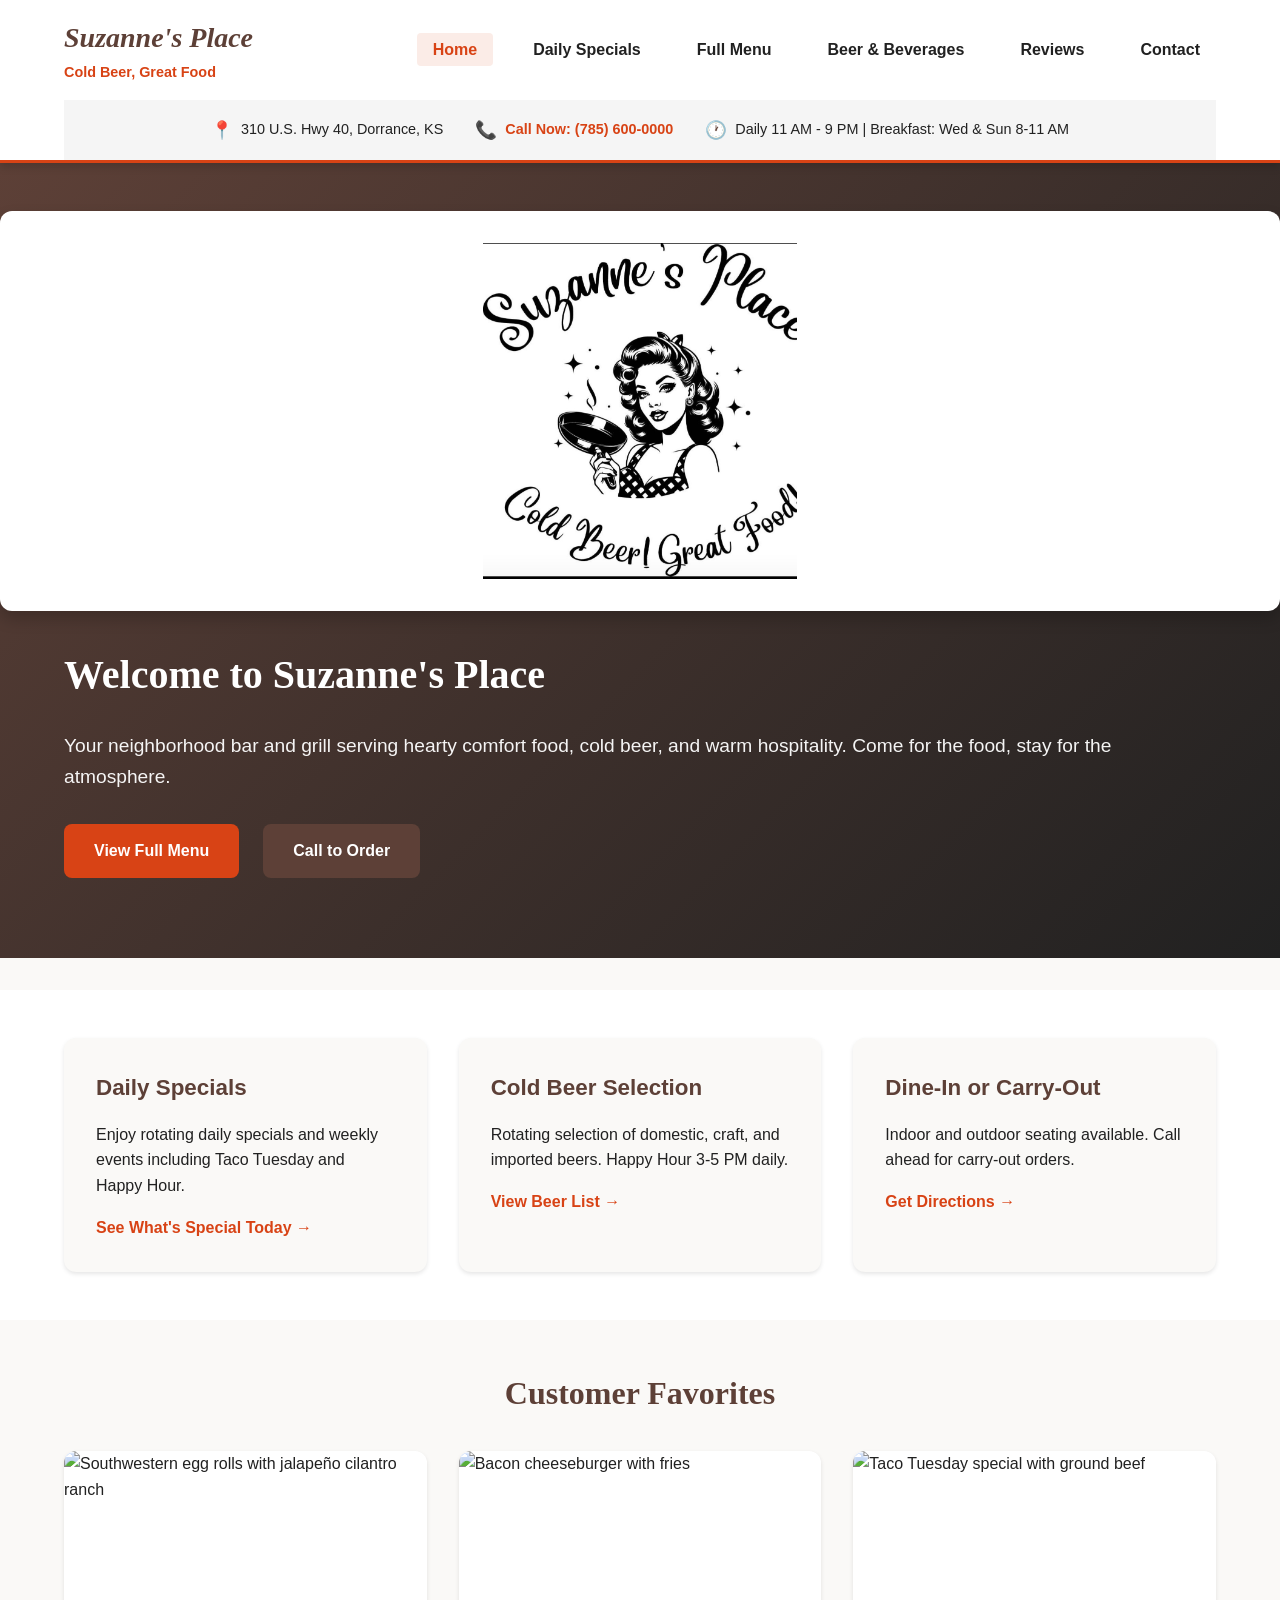
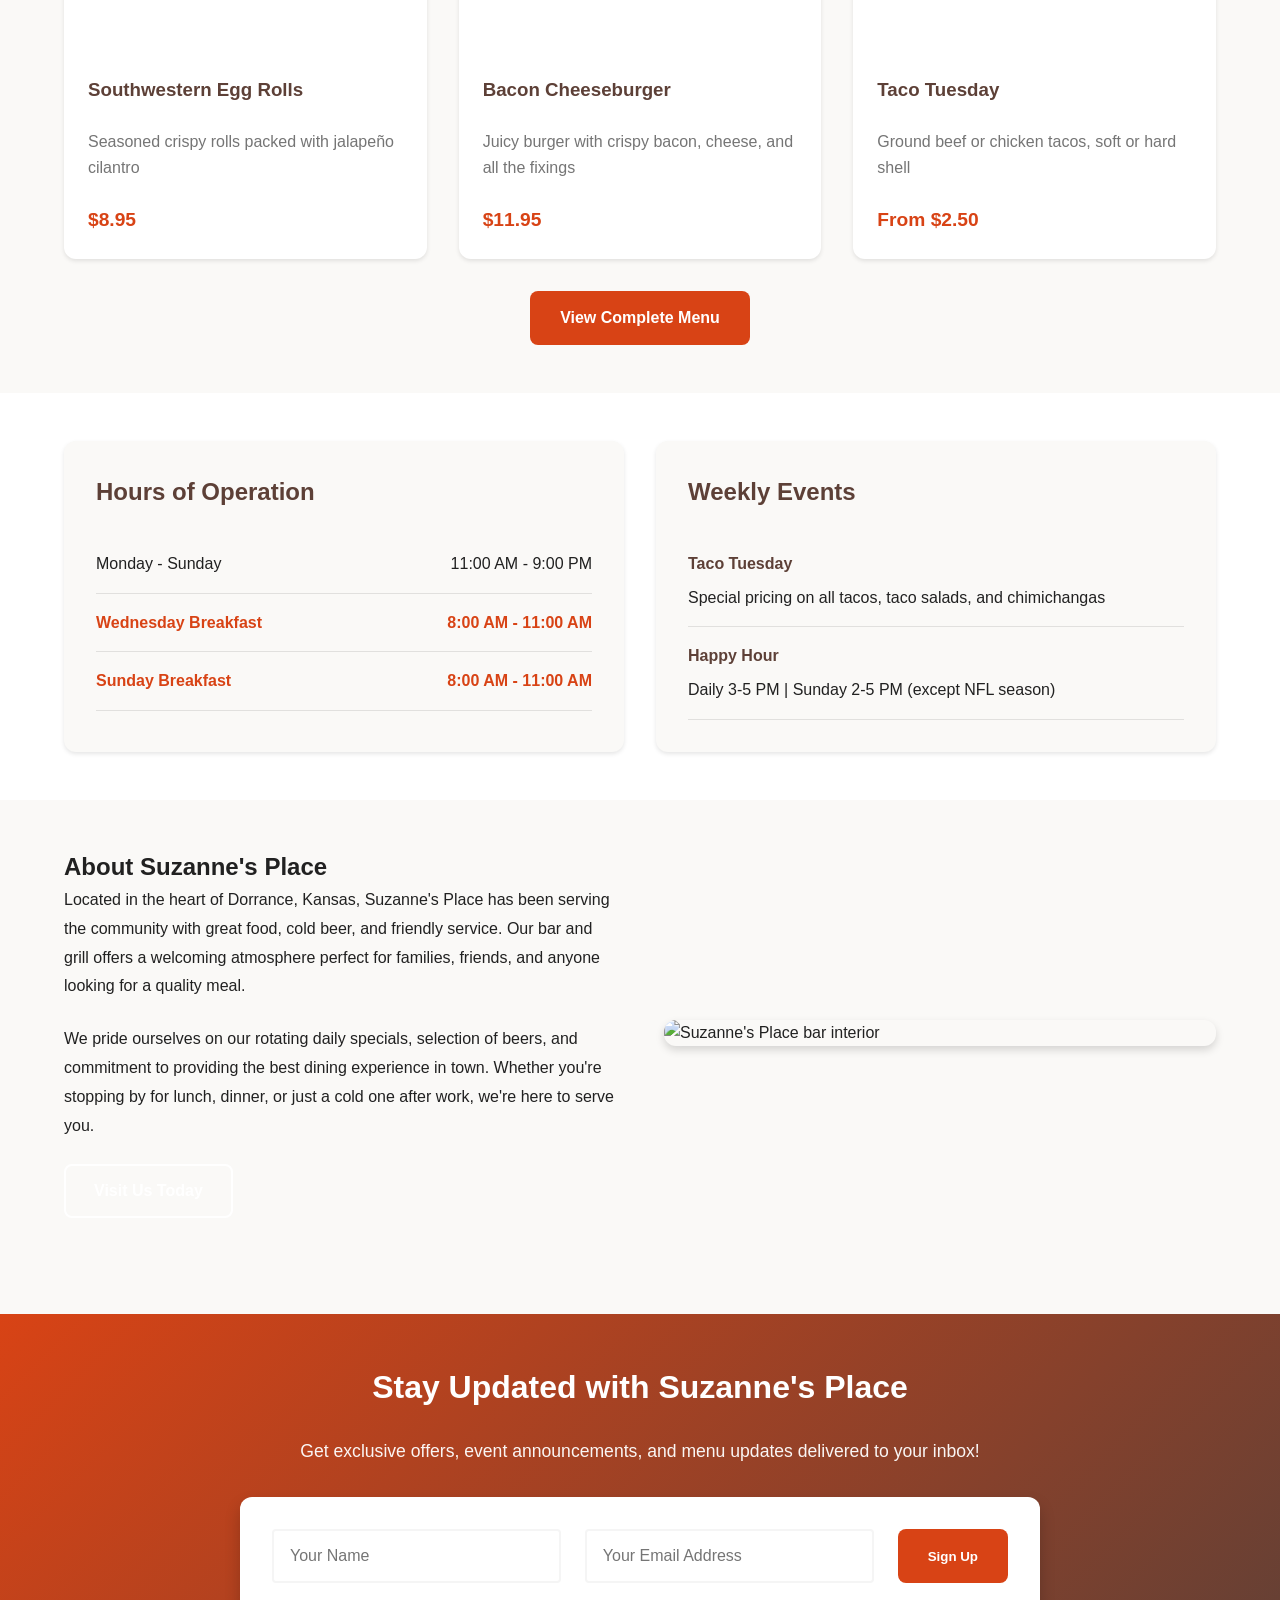
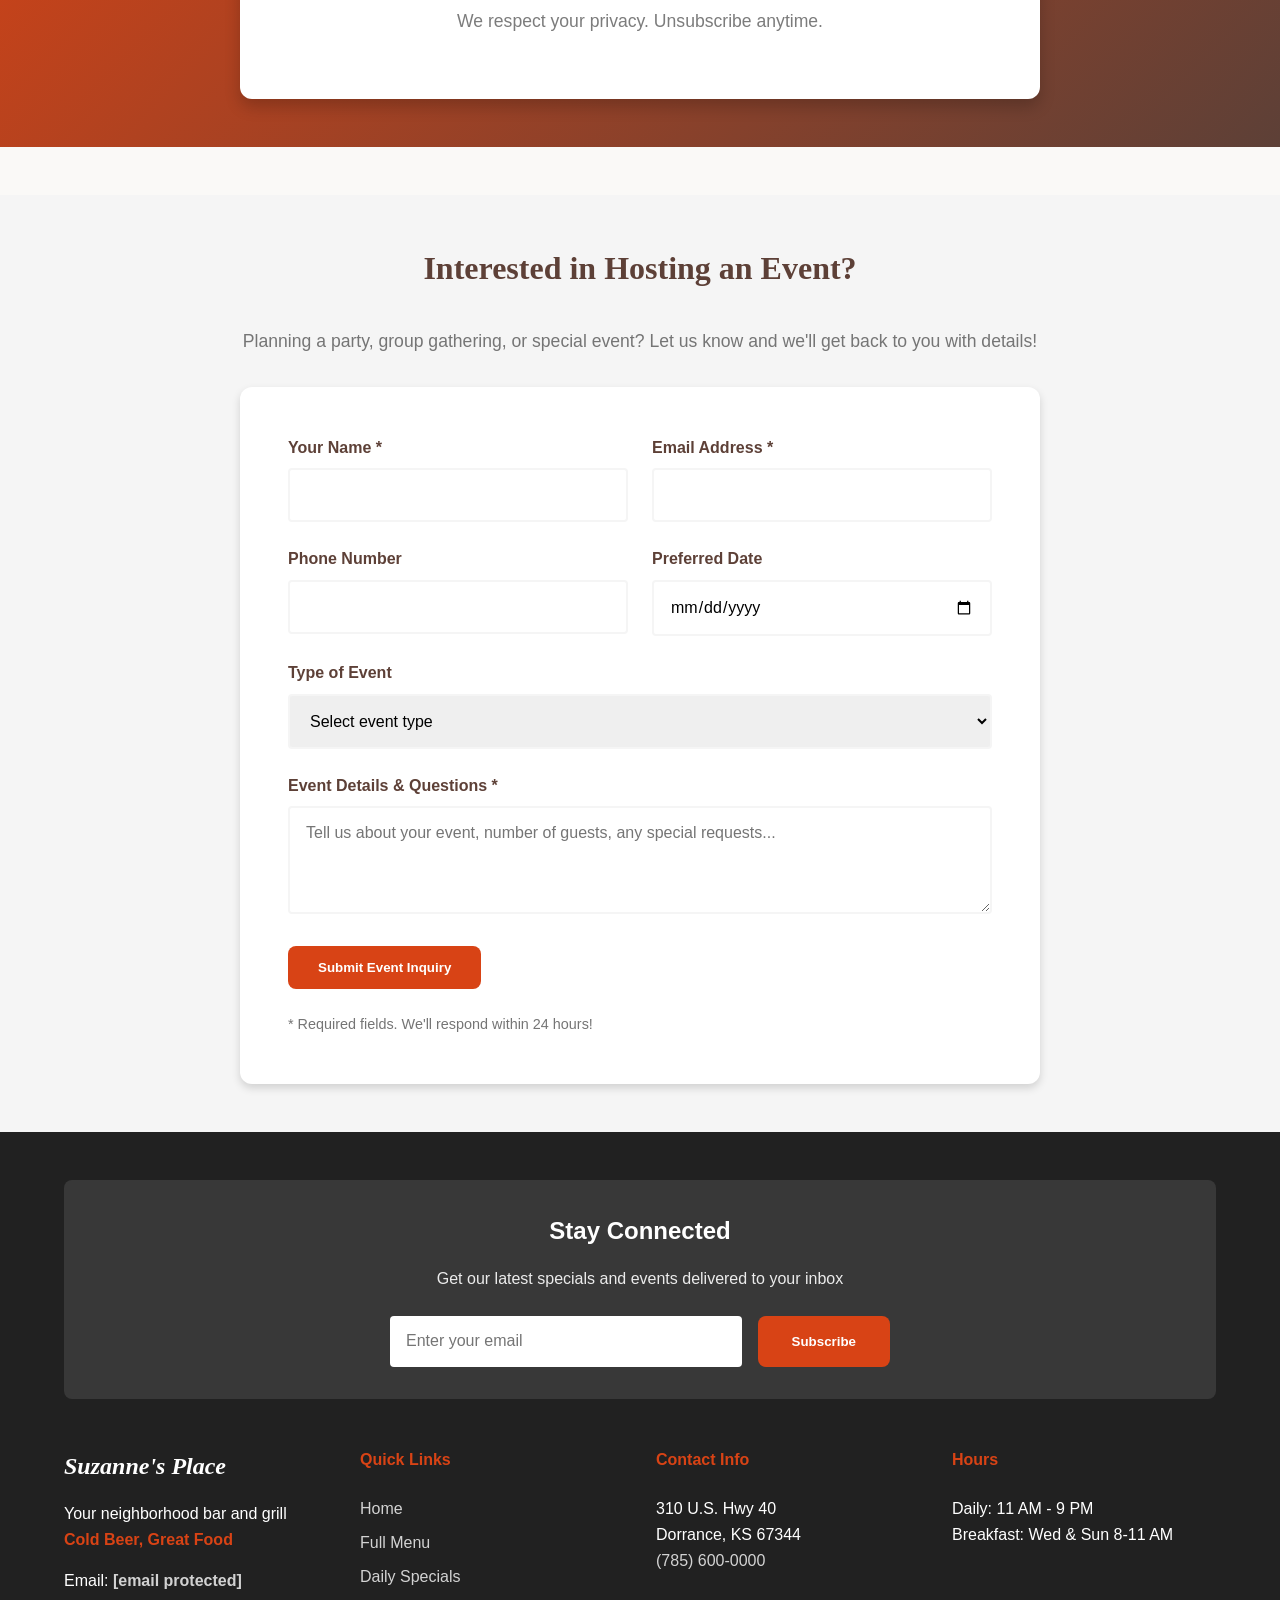
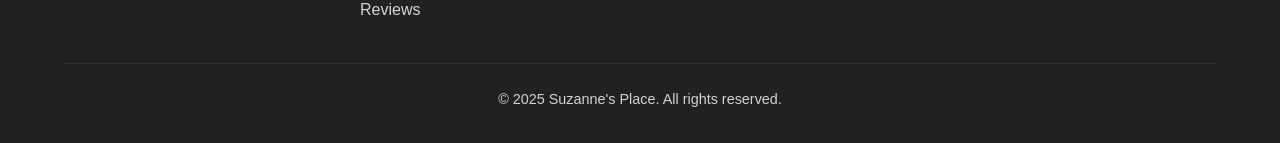
==== commit 4478f482: "Update phone number link in index.html" ====
--- a/index.html
+++ b/index.html
@@ -42,7 +42,7 @@
                 </div>
                 <div class="info-item">
                     <span class="icon">📞</span>
-                    <a href="tel:+17856000000" class="phone-link">Call Now: (785) 600-0000</a>
+                    <a href="tel:+17856664242" class="phone-link">Call Now: (785) 600-0000</a>
                 </div>
                 <div class="info-item">
                     <span class="icon">🕐</span>
--- a/styles.css
+++ b/styles.css
@@ -0,0 +1,1743 @@
+/* ============================================
+   SUZANNE'S PLACE - WEBSITE STYLES
+   Bar & Grill Theme with Warm, Welcoming Design
+   ============================================ */
+
+/* CSS Variables - Color Palette */
+:root {
+    /* Primary Colors - Warm bar and grill theme */
+    --primary-brown: #5D4037;
+    --accent-orange: #D84315;
+    --warm-tan: #BCAAA4;
+    --cream: #EFEBE9;
+    --dark-charcoal: #212121;
+    
+    /* Text Colors */
+    --text-primary: #212121;
+    --text-secondary: #5D4037;
+    --text-light: #757575;
+    --text-white: #FFFFFF;
+    
+    /* Background Colors */
+    --bg-cream: #FAF9F7;
+    --bg-white: #FFFFFF;
+    --bg-light: #F5F5F5;
+    
+    /* Accent Colors */
+    --success-green: #4CAF50;
+    --warning-yellow: #FFC107;
+    
+    /* Spacing */
+    --spacing-xs: 0.5rem;
+    --spacing-sm: 1rem;
+    --spacing-md: 1.5rem;
+    --spacing-lg: 2rem;
+    --spacing-xl: 3rem;
+    
+    /* Border Radius */
+    --radius-sm: 4px;
+    --radius-md: 8px;
+    --radius-lg: 12px;
+    
+    /* Shadows */
+    --shadow-sm: 0 2px 4px rgba(0,0,0,0.1);
+    --shadow-md: 0 4px 8px rgba(0,0,0,0.15);
+    --shadow-lg: 0 8px 16px rgba(0,0,0,0.2);
+    
+    /* Transitions */
+    --transition-fast: 0.2s ease;
+    --transition-normal: 0.3s ease;
+}
+
+/* ============================================
+   RESET & BASE STYLES
+   ============================================ */
+
+* {
+    margin: 0;
+    padding: 0;
+    box-sizing: border-box;
+}
+
+html {
+    font-size: 16px;
+    scroll-behavior: smooth;
+}
+
+body {
+    font-family: 'Segoe UI', Tahoma, Geneva, Verdana, sans-serif;
+    line-height: 1.6;
+    color: var(--text-primary);
+    background-color: var(--bg-cream);
+    position: relative;
+}
+
+body::before {
+    content: '';
+    position: fixed;
+    top: 0;
+    left: 0;
+    width: 100%;
+    height: 100%;
+    background-image: url('images/suzannes-place-logo.png');
+    background-repeat: no-repeat;
+    background-position: center center;
+    background-size: cover;
+    opacity: 0.15;
+    z-index: -1;
+    pointer-events: none;
+}
+
+img {
+    max-width: 100%;
+    height: auto;
+    display: block;
+    /* Prevent images from being dragged */
+    -webkit-user-drag: none;
+    user-select: none;
+    /* Smooth rendering on all devices */
+    image-rendering: auto;
+    -ms-interpolation-mode: bicubic;
+}
+
+a {
+    text-decoration: none;
+    color: inherit;
+    transition: var(--transition-fast);
+}
+
+ul {
+    list-style: none;
+}
+
+/* ============================================
+   CONTAINER & LAYOUT
+   ============================================ */
+
+.container {
+    max-width: 1200px;
+    margin: 0 auto;
+    padding: 0 var(--spacing-md);
+}
+
+/* ============================================
+   HEADER STYLES
+   ============================================ */
+
+.site-header {
+    background-color: var(--bg-white);
+    border-bottom: 3px solid var(--accent-orange);
+    position: sticky;
+    top: 0;
+    z-index: 1000;
+    box-shadow: var(--shadow-md);
+}
+
+.header-content {
+    display: flex;
+    justify-content: space-between;
+    align-items: center;
+    padding: var(--spacing-sm) 0;
+}
+
+.logo-section {
+    display: flex;
+    flex-direction: column;
+}
+
+.logo-text {
+    font-size: 1.75rem;
+    font-weight: 700;
+    color: var(--primary-brown);
+    font-family: 'Georgia', serif;
+    font-style: italic;
+}
+
+.tagline {
+    font-size: 0.9rem;
+    color: var(--accent-orange);
+    font-weight: 600;
+}
+
+/* Mobile Menu Toggle */
+.mobile-menu-toggle {
+    display: none;
+    flex-direction: column;
+    background: none;
+    border: none;
+    cursor: pointer;
+    padding: var(--spacing-xs);
+}
+
+.mobile-menu-toggle span {
+    width: 25px;
+    height: 3px;
+    background-color: var(--primary-brown);
+    margin: 3px 0;
+    transition: var(--transition-fast);
+    border-radius: 2px;
+}
+
+/* Main Navigation */
+.main-nav ul {
+    display: flex;
+    gap: var(--spacing-md);
+}
+
+.main-nav a {
+    color: var(--text-primary);
+    font-weight: 600;
+    padding: var(--spacing-xs) var(--spacing-sm);
+    border-radius: var(--radius-sm);
+    transition: var(--transition-fast);
+}
+
+.main-nav a:hover,
+.main-nav a.active {
+    color: var(--accent-orange);
+    background-color: rgba(216, 67, 21, 0.1);
+}
+
+/* Header Info Bar */
+.header-info {
+    display: flex;
+    gap: var(--spacing-lg);
+    padding: var(--spacing-sm) 0;
+    background-color: var(--bg-light);
+    flex-wrap: wrap;
+    justify-content: center;
+}
+
+.info-item {
+    display: flex;
+    align-items: center;
+    gap: var(--spacing-xs);
+    font-size: 0.9rem;
+}
+
+.info-item .icon {
+    font-size: 1.1rem;
+}
+
+.phone-link {
+    color: var(--accent-orange);
+    font-weight: 700;
+}
+
+.phone-link:hover {
+    text-decoration: underline;
+}
+
+/* ============================================
+   HERO SECTION
+   ============================================ */
+
+.hero {
+    position: relative;
+    background: linear-gradient(135deg, var(--primary-brown) 0%, var(--dark-charcoal) 100%);
+    color: var(--text-white);
+    padding: var(--spacing-xl) 0;
+    margin-bottom: var(--spacing-lg);
+}
+
+.hero-image img {
+    width: 100%;
+    height: 400px;
+    object-fit: contain;
+    border-radius: var(--radius-lg);
+    box-shadow: var(--shadow-lg);
+    background-color: var(--bg-white);
+    padding: var(--spacing-lg);
+}
+
+.hero-content {
+    padding: var(--spacing-lg) 0;
+}
+
+.hero-title {
+    font-size: 2.5rem;
+    margin-bottom: var(--spacing-md);
+    font-family: 'Georgia', serif;
+}
+
+.hero-description {
+    font-size: 1.2rem;
+    margin-bottom: var(--spacing-lg);
+    opacity: 0.95;
+}
+
+.hero-buttons {
+    display: flex;
+    gap: var(--spacing-md);
+    flex-wrap: wrap;
+}
+
+/* ============================================
+   BUTTONS
+   ============================================ */
+
+.btn {
+    display: inline-block;
+    padding: 12px 28px;
+    border-radius: var(--radius-md);
+    font-weight: 700;
+    text-align: center;
+    cursor: pointer;
+    transition: var(--transition-normal);
+    border: 2px solid transparent;
+}
+
+.btn-primary {
+    background-color: var(--accent-orange);
+    color: var(--text-white);
+}
+
+.btn-primary:hover {
+    background-color: #BF360C;
+    transform: translateY(-2px);
+    box-shadow: var(--shadow-md);
+}
+
+.btn-secondary {
+    background-color: var(--primary-brown);
+    color: var(--text-white);
+}
+
+.btn-secondary:hover {
+    background-color: #4E342E;
+}
+
+.btn-outline {
+    background-color: transparent;
+    color: var(--text-white);
+    border-color: var(--text-white);
+}
+
+.btn-outline:hover {
+    background-color: var(--text-white);
+    color: var(--primary-brown);
+}
+
+/* ============================================
+   PAGE HEADER
+   ============================================ */
+
+.page-header {
+    background: linear-gradient(135deg, var(--primary-brown) 0%, var(--dark-charcoal) 100%);
+    color: var(--text-white);
+    padding: var(--spacing-xl) 0;
+    text-align: center;
+    margin-bottom: var(--spacing-lg);
+}
+
+.page-header h1 {
+    font-size: 2.5rem;
+    margin-bottom: var(--spacing-sm);
+    font-family: 'Georgia', serif;
+}
+
+.page-header p {
+    font-size: 1.2rem;
+    opacity: 0.9;
+}
+
+/* ============================================
+   SECTION STYLES
+   ============================================ */
+
+.section-title {
+    font-size: 2rem;
+    color: var(--primary-brown);
+    margin-bottom: var(--spacing-lg);
+    text-align: center;
+    font-family: 'Georgia', serif;
+}
+
+.section-intro {
+    text-align: center;
+    font-size: 1.1rem;
+    color: var(--text-light);
+    margin-bottom: var(--spacing-lg);
+    max-width: 800px;
+    margin-left: auto;
+    margin-right: auto;
+}
+
+/* Quick Info Section */
+.quick-info {
+    padding: var(--spacing-xl) 0;
+    background-color: var(--bg-white);
+}
+
+.info-grid {
+    display: grid;
+    grid-template-columns: repeat(auto-fit, minmax(300px, 1fr));
+    gap: var(--spacing-lg);
+}
+
+.info-card {
+    background-color: var(--bg-cream);
+    padding: var(--spacing-lg);
+    border-radius: var(--radius-lg);
+    box-shadow: var(--shadow-sm);
+    transition: var(--transition-normal);
+}
+
+.info-card:hover {
+    transform: translateY(-5px);
+    box-shadow: var(--shadow-md);
+}
+
+.info-card h3 {
+    color: var(--primary-brown);
+    margin-bottom: var(--spacing-sm);
+    font-size: 1.4rem;
+}
+
+.link-arrow {
+    color: var(--accent-orange);
+    font-weight: 700;
+    display: inline-block;
+    margin-top: var(--spacing-sm);
+}
+
+.link-arrow:hover {
+    transform: translateX(5px);
+}
+
+/* Featured Section */
+.featured-section {
+    padding: var(--spacing-xl) 0;
+}
+
+.featured-grid {
+    display: grid;
+    grid-template-columns: repeat(auto-fit, minmax(280px, 1fr));
+    gap: var(--spacing-lg);
+    margin-bottom: var(--spacing-lg);
+}
+
+.featured-item {
+    background-color: var(--bg-white);
+    border-radius: var(--radius-lg);
+    overflow: hidden;
+    box-shadow: var(--shadow-sm);
+    transition: var(--transition-normal);
+}
+
+.featured-item:hover {
+    transform: translateY(-5px);
+    box-shadow: var(--shadow-lg);
+}
+
+.featured-image {
+    height: 200px;
+    overflow: hidden;
+}
+
+.featured-image img {
+    width: 100%;
+    height: 100%;
+    object-fit: cover;
+}
+
+.featured-item h3 {
+    padding: var(--spacing-md);
+    color: var(--primary-brown);
+}
+
+.featured-item p {
+    padding: 0 var(--spacing-md);
+    color: var(--text-light);
+}
+
+.featured-item .price {
+    display: block;
+    padding: var(--spacing-md);
+    color: var(--accent-orange);
+    font-weight: 700;
+    font-size: 1.2rem;
+}
+
+.text-center {
+    text-align: center;
+}
+
+/* Hours Section */
+.hours-section {
+    padding: var(--spacing-xl) 0;
+    background-color: var(--bg-white);
+}
+
+.hours-grid {
+    display: grid;
+    grid-template-columns: repeat(auto-fit, minmax(300px, 1fr));
+    gap: var(--spacing-lg);
+}
+
+.hours-card {
+    background-color: var(--bg-cream);
+    padding: var(--spacing-lg);
+    border-radius: var(--radius-lg);
+    box-shadow: var(--shadow-sm);
+}
+
+.hours-card h2 {
+    color: var(--primary-brown);
+    margin-bottom: var(--spacing-md);
+    font-size: 1.5rem;
+}
+
+.hours-row {
+    display: flex;
+    justify-content: space-between;
+    padding: var(--spacing-sm) 0;
+    border-bottom: 1px solid rgba(0,0,0,0.1);
+}
+
+.hours-row.special {
+    color: var(--accent-orange);
+    font-weight: 700;
+}
+
+.events-list .event-item {
+    padding: var(--spacing-sm) 0;
+    border-bottom: 1px solid rgba(0,0,0,0.1);
+}
+
+.event-item strong {
+    color: var(--primary-brown);
+    display: block;
+    margin-bottom: var(--spacing-xs);
+}
+
+/* About Section */
+.about-section {
+    padding: var(--spacing-xl) 0;
+}
+
+.about-content {
+    display: grid;
+    grid-template-columns: repeat(auto-fit, minmax(300px, 1fr));
+    gap: var(--spacing-xl);
+    align-items: center;
+}
+
+.about-text p {
+    margin-bottom: var(--spacing-md);
+    line-height: 1.8;
+}
+
+.about-image img {
+    border-radius: var(--radius-lg);
+    box-shadow: var(--shadow-md);
+}
+
+/* ============================================
+   MENU STYLES
+   ============================================ */
+
+.menu-nav {
+    background-color: var(--bg-white);
+    padding: var(--spacing-md) 0;
+    margin-bottom: var(--spacing-lg);
+    position: sticky;
+    top: 140px;
+    z-index: 100;
+    box-shadow: var(--shadow-sm);
+}
+
+.menu-categories {
+    display: flex;
+    gap: var(--spacing-md);
+    justify-content: center;
+    flex-wrap: wrap;
+}
+
+.menu-cat-link {
+    padding: var(--spacing-xs) var(--spacing-md);
+    background-color: var(--bg-cream);
+    border-radius: var(--radius-md);
+    color: var(--primary-brown);
+    font-weight: 600;
+    transition: var(--transition-fast);
+}
+
+.menu-cat-link:hover {
+    background-color: var(--accent-orange);
+    color: var(--text-white);
+}
+
+.menu-content {
+    padding: var(--spacing-lg) 0;
+}
+
+.menu-category {
+    margin-bottom: var(--spacing-xl);
+}
+
+.category-title {
+    font-size: 1.8rem;
+    color: var(--primary-brown);
+    margin-bottom: var(--spacing-md);
+    font-family: 'Georgia', serif;
+    border-bottom: 3px solid var(--accent-orange);
+    padding-bottom: var(--spacing-sm);
+}
+
+.category-note {
+    font-style: italic;
+    color: var(--text-light);
+    margin-bottom: var(--spacing-md);
+}
+
+.menu-grid {
+    display: grid;
+    grid-template-columns: repeat(auto-fill, minmax(300px, 1fr));
+    gap: var(--spacing-lg);
+}
+
+.menu-item {
+    background-color: var(--bg-white);
+    border-radius: var(--radius-lg);
+    overflow: hidden;
+    box-shadow: var(--shadow-sm);
+    transition: var(--transition-normal);
+}
+
+.menu-item:hover {
+    box-shadow: var(--shadow-md);
+    transform: translateY(-3px);
+}
+
+.menu-item-image {
+    height: 180px;
+    overflow: hidden;
+    background-color: var(--bg-light);
+}
+
+.menu-item-image img {
+    width: 100%;
+    height: 100%;
+    object-fit: cover;
+}
+
+.menu-item-content {
+    padding: var(--spacing-md);
+}
+
+.item-name {
+    font-size: 1.2rem;
+    color: var(--primary-brown);
+    margin-bottom: var(--spacing-xs);
+    font-weight: 700;
+}
+
+.item-description {
+    color: var(--text-light);
+    margin-bottom: var(--spacing-sm);
+    font-size: 0.95rem;
+}
+
+.item-price {
+    color: var(--accent-orange);
+    font-weight: 700;
+    font-size: 1.1rem;
+}
+
+/* ============================================
+   BEER & BEVERAGES STYLES
+   ============================================ */
+
+.happy-hour-banner {
+    background: linear-gradient(135deg, var(--accent-orange) 0%, var(--primary-brown) 100%);
+    color: var(--text-white);
+    padding: var(--spacing-lg);
+    margin-bottom: var(--spacing-lg);
+    border-radius: var(--radius-lg);
+}
+
+.happy-hour-times-banner {
+    display: flex;
+    gap: var(--spacing-xl);
+    justify-content: center;
+    flex-wrap: wrap;
+    margin-top: var(--spacing-md);
+}
+
+.time-item {
+    display: flex;
+    flex-direction: column;
+    text-align: center;
+}
+
+.time-item strong {
+    font-size: 1.2rem;
+    margin-bottom: var(--spacing-xs);
+}
+
+.beer-section,
+.seltzers-section,
+.beverages-section {
+    padding: var(--spacing-xl) 0;
+}
+
+.beer-category {
+    margin-bottom: var(--spacing-xl);
+}
+
+.beer-category-title {
+    font-size: 1.5rem;
+    color: var(--primary-brown);
+    margin-bottom: var(--spacing-md);
+    border-left: 4px solid var(--accent-orange);
+    padding-left: var(--spacing-md);
+}
+
+.beer-grid {
+    display: grid;
+    grid-template-columns: repeat(auto-fill, minmax(200px, 1fr));
+    gap: var(--spacing-md);
+}
+
+.beer-item {
+    background-color: var(--bg-white);
+    border-radius: var(--radius-md);
+    overflow: hidden;
+    box-shadow: var(--shadow-sm);
+    transition: var(--transition-normal);
+    text-align: center;
+}
+
+.beer-item:hover {
+    transform: translateY(-3px);
+    box-shadow: var(--shadow-md);
+}
+
+.beer-image {
+    height: 150px;
+    background-color: var(--bg-light);
+    display: flex;
+    align-items: center;
+    justify-content: center;
+    overflow: hidden;
+}
+
+.beer-image img {
+    max-height: 100%;
+    width: auto;
+}
+
+.beer-info {
+    padding: var(--spacing-md);
+}
+
+.beer-info h4 {
+    color: var(--primary-brown);
+    margin-bottom: var(--spacing-xs);
+}
+
+.beer-type {
+    font-size: 0.9rem;
+    color: var(--text-light);
+}
+
+.beverage-grid {
+    display: grid;
+    grid-template-columns: repeat(auto-fit, minmax(250px, 1fr));
+    gap: var(--spacing-lg);
+}
+
+.beverage-category {
+    background-color: var(--bg-white);
+    padding: var(--spacing-lg);
+    border-radius: var(--radius-lg);
+    box-shadow: var(--shadow-sm);
+}
+
+.beverage-category h3 {
+    color: var(--primary-brown);
+    margin-bottom: var(--spacing-md);
+}
+
+.beverage-list {
+    margin-bottom: var(--spacing-md);
+}
+
+.beverage-list li {
+    padding: var(--spacing-xs) 0;
+    border-bottom: 1px solid rgba(0,0,0,0.05);
+}
+
+.beverage-price {
+    color: var(--accent-orange);
+    font-weight: 700;
+}
+
+/* ============================================
+   SPECIALS PAGE STYLES
+   ============================================ */
+
+.specials-section {
+    padding: var(--spacing-xl) 0;
+}
+
+.featured-special {
+    background-color: var(--bg-white);
+    border-radius: var(--radius-lg);
+    overflow: hidden;
+    margin-bottom: var(--spacing-xl);
+    box-shadow: var(--shadow-md);
+    display: grid;
+    grid-template-columns: 1fr 1.5fr;
+    gap: 0;
+}
+
+.special-image img {
+    width: 100%;
+    height: 100%;
+    object-fit: cover;
+}
+
+.special-content {
+    padding: var(--spacing-xl);
+}
+
+.special-day {
+    color: var(--accent-orange);
+    font-size: 1.8rem;
+    margin-bottom: var(--spacing-md);
+    font-family: 'Georgia', serif;
+}
+
+.special-description {
+    margin-bottom: var(--spacing-lg);
+    line-height: 1.8;
+}
+
+.special-menu {
+    background-color: var(--bg-cream);
+    padding: var(--spacing-md);
+    border-radius: var(--radius-md);
+}
+
+.special-item {
+    display: flex;
+    justify-content: space-between;
+    padding: var(--spacing-sm) 0;
+    border-bottom: 1px solid rgba(0,0,0,0.1);
+}
+
+.special-item:last-child {
+    border-bottom: none;
+}
+
+.item-name {
+    font-weight: 600;
+    color: var(--primary-brown);
+}
+
+.item-price {
+    color: var(--accent-orange);
+    font-weight: 700;
+}
+
+.happy-hour-times {
+    display: flex;
+    gap: var(--spacing-xl);
+    margin-top: var(--spacing-md);
+}
+
+.time-block {
+    flex: 1;
+    background-color: var(--bg-cream);
+    padding: var(--spacing-md);
+    border-radius: var(--radius-md);
+}
+
+.time-block strong {
+    display: block;
+    color: var(--primary-brown);
+    margin-bottom: var(--spacing-xs);
+}
+
+.rotating-specials {
+    padding: var(--spacing-xl) 0;
+    background-color: var(--bg-light);
+}
+
+.specials-grid {
+    display: grid;
+    grid-template-columns: repeat(auto-fit, minmax(280px, 1fr));
+    gap: var(--spacing-lg);
+}
+
+.rotating-card {
+    background-color: var(--bg-white);
+    border-radius: var(--radius-lg);
+    overflow: hidden;
+    box-shadow: var(--shadow-sm);
+    transition: var(--transition-normal);
+}
+
+.rotating-card:hover {
+    transform: translateY(-5px);
+    box-shadow: var(--shadow-md);
+}
+
+.card-image {
+    height: 180px;
+    overflow: hidden;
+}
+
+.card-image img {
+    width: 100%;
+    height: 100%;
+    object-fit: cover;
+}
+
+.rotating-card h4 {
+    padding: var(--spacing-md);
+    color: var(--primary-brown);
+}
+
+.rotating-card p {
+    padding: 0 var(--spacing-md);
+    color: var(--text-light);
+}
+
+.pricing {
+    padding: var(--spacing-md);
+    color: var(--accent-orange);
+    font-weight: 700;
+}
+
+/* ============================================
+   REVIEWS PAGE STYLES
+   ============================================ */
+
+.reviews-summary {
+    padding: var(--spacing-lg) 0;
+}
+
+.summary-card {
+    background-color: var(--bg-white);
+    border-radius: var(--radius-lg);
+    padding: var(--spacing-xl);
+    box-shadow: var(--shadow-md);
+    text-align: center;
+}
+
+.rating-display {
+    display: flex;
+    flex-direction: column;
+    align-items: center;
+    gap: var(--spacing-md);
+}
+
+.stars {
+    font-size: 3rem;
+    color: var(--warning-yellow);
+}
+
+.rating-text h2 {
+    color: var(--primary-brown);
+    margin-bottom: var(--spacing-xs);
+}
+
+.testimonials-section {
+    padding: var(--spacing-xl) 0;
+}
+
+.testimonials-grid {
+    display: grid;
+    grid-template-columns: repeat(auto-fit, minmax(300px, 1fr));
+    gap: var(--spacing-lg);
+}
+
+.testimonial-card {
+    background-color: var(--bg-white);
+    padding: var(--spacing-lg);
+    border-radius: var(--radius-lg);
+    box-shadow: var(--shadow-sm);
+    border-left: 4px solid var(--accent-orange);
+}
+
+.stars-small {
+    color: var(--warning-yellow);
+    font-size: 1.2rem;
+    margin-bottom: var(--spacing-sm);
+}
+
+.testimonial-text {
+    margin-bottom: var(--spacing-md);
+    line-height: 1.8;
+    font-style: italic;
+}
+
+.testimonial-author strong {
+    display: block;
+    color: var(--primary-brown);
+    font-size: 1.1rem;
+}
+
+.testimonial-author span {
+    color: var(--text-light);
+    font-size: 0.9rem;
+}
+
+/* Review Form */
+.leave-review-section {
+    padding: var(--spacing-xl) 0;
+    background-color: var(--bg-light);
+}
+
+.review-form-container {
+    max-width: 800px;
+    margin: 0 auto;
+}
+
+.review-form-container h2 {
+    color: var(--primary-brown);
+    margin-bottom: var(--spacing-md);
+    text-align: center;
+}
+
+.review-form-container > p {
+    text-align: center;
+    color: var(--text-light);
+    margin-bottom: var(--spacing-lg);
+}
+
+.social-proof-section {
+    padding: var(--spacing-xl) 0;
+}
+
+.stats-grid {
+    display: grid;
+    grid-template-columns: repeat(auto-fit, minmax(200px, 1fr));
+    gap: var(--spacing-lg);
+}
+
+.stat-card {
+    text-align: center;
+    padding: var(--spacing-lg);
+    background-color: var(--bg-white);
+    border-radius: var(--radius-lg);
+    box-shadow: var(--shadow-sm);
+}
+
+.stat-number {
+    font-size: 3rem;
+    color: var(--accent-orange);
+    font-weight: 700;
+}
+
+.stat-label {
+    color: var(--primary-brown);
+    font-size: 1.1rem;
+}
+
+/* ============================================
+   CONTACT PAGE STYLES
+   ============================================ */
+
+.contact-info-section {
+    padding: var(--spacing-xl) 0;
+}
+
+.contact-grid {
+    display: grid;
+    grid-template-columns: repeat(auto-fit, minmax(280px, 1fr));
+    gap: var(--spacing-lg);
+}
+
+.contact-card {
+    background-color: var(--bg-white);
+    padding: var(--spacing-xl);
+    border-radius: var(--radius-lg);
+    box-shadow: var(--shadow-sm);
+    text-align: center;
+}
+
+.contact-icon {
+    font-size: 3rem;
+    margin-bottom: var(--spacing-md);
+}
+
+.contact-card h3 {
+    color: var(--primary-brown);
+    margin-bottom: var(--spacing-md);
+}
+
+.phone-large {
+    font-size: 1.5rem;
+    color: var(--accent-orange);
+    font-weight: 700;
+    display: block;
+    margin-bottom: var(--spacing-xs);
+}
+
+.contact-note {
+    font-size: 0.9rem;
+    color: var(--text-light);
+}
+
+.hours-list-contact .hours-item {
+    display: flex;
+    justify-content: space-between;
+    padding: var(--spacing-xs) 0;
+    border-bottom: 1px solid rgba(0,0,0,0.1);
+}
+
+.hours-item.special-hours {
+    color: var(--accent-orange);
+    font-weight: 700;
+}
+
+.map-section {
+    padding: var(--spacing-xl) 0;
+    background-color: var(--bg-light);
+}
+
+.map-container {
+    border-radius: var(--radius-lg);
+    overflow: hidden;
+    box-shadow: var(--shadow-md);
+}
+
+.contact-form-section {
+    padding: var(--spacing-xl) 0;
+}
+
+.form-intro {
+    text-align: center;
+    margin-bottom: var(--spacing-xl);
+}
+
+.form-intro h2 {
+    color: var(--primary-brown);
+    margin-bottom: var(--spacing-sm);
+}
+
+.dining-options-section {
+    padding: var(--spacing-xl) 0;
+    background-color: var(--bg-light);
+}
+
+.options-grid {
+    display: grid;
+    grid-template-columns: repeat(auto-fit, minmax(250px, 1fr));
+    gap: var(--spacing-lg);
+}
+
+.option-card {
+    background-color: var(--bg-white);
+    padding: var(--spacing-lg);
+    border-radius: var(--radius-lg);
+    box-shadow: var(--shadow-sm);
+    text-align: center;
+}
+
+.option-card h3 {
+    color: var(--primary-brown);
+    margin-bottom: var(--spacing-md);
+    font-size: 1.3rem;
+}
+
+/* ============================================
+   FORMS
+   ============================================ */
+
+/* Newsletter Section */
+.newsletter-section {
+    background: linear-gradient(135deg, var(--accent-orange) 0%, var(--primary-brown) 100%);
+    color: var(--text-white);
+    padding: var(--spacing-xl) 0;
+    margin: var(--spacing-xl) 0;
+}
+
+.newsletter-content {
+    text-align: center;
+    max-width: 800px;
+    margin: 0 auto;
+}
+
+.newsletter-content h2 {
+    font-size: 2rem;
+    margin-bottom: var(--spacing-md);
+    color: var(--text-white);
+}
+
+.newsletter-content p {
+    font-size: 1.1rem;
+    margin-bottom: var(--spacing-lg);
+    opacity: 0.95;
+}
+
+.newsletter-form {
+    background-color: var(--bg-white);
+    padding: var(--spacing-lg);
+    border-radius: var(--radius-lg);
+    box-shadow: var(--shadow-lg);
+}
+
+.newsletter-input-group {
+    display: flex;
+    gap: var(--spacing-md);
+    flex-wrap: wrap;
+    justify-content: center;
+}
+
+.newsletter-input-group input {
+    flex: 1;
+    min-width: 200px;
+    padding: var(--spacing-sm);
+    border: 2px solid var(--bg-light);
+    border-radius: var(--radius-sm);
+    font-size: 1rem;
+}
+
+.newsletter-input-group input:focus {
+    outline: none;
+    border-color: var(--accent-orange);
+}
+
+.newsletter-note {
+    margin-top: var(--spacing-md);
+    font-size: 0.9rem;
+    color: var(--text-light);
+}
+
+/* Events Inquiry Section */
+.events-inquiry-section {
+    padding: var(--spacing-xl) 0;
+    background-color: var(--bg-light);
+}
+
+.events-form {
+    background-color: var(--bg-white);
+    padding: var(--spacing-xl);
+    border-radius: var(--radius-lg);
+    box-shadow: var(--shadow-md);
+    max-width: 800px;
+    margin: 0 auto;
+}
+
+/* Footer Newsletter */
+.footer-newsletter {
+    background-color: rgba(255, 255, 255, 0.1);
+    padding: var(--spacing-lg);
+    border-radius: var(--radius-md);
+    margin-bottom: var(--spacing-xl);
+    text-align: center;
+}
+
+.footer-newsletter h3 {
+    color: var(--text-white);
+    margin-bottom: var(--spacing-sm);
+    font-size: 1.5rem;
+}
+
+.footer-newsletter p {
+    color: var(--text-white);
+    opacity: 0.9;
+    margin-bottom: var(--spacing-md);
+}
+
+.footer-newsletter-form {
+    display: flex;
+    gap: var(--spacing-sm);
+    max-width: 500px;
+    margin: 0 auto;
+    flex-wrap: wrap;
+    justify-content: center;
+}
+
+.footer-newsletter-form input {
+    flex: 1;
+    min-width: 200px;
+    padding: var(--spacing-sm);
+    border: none;
+    border-radius: var(--radius-sm);
+    font-size: 1rem;
+}
+
+.footer-newsletter-form button {
+    padding: var(--spacing-sm) var(--spacing-lg);
+}
+
+.footer-email {
+    margin-top: var(--spacing-sm);
+}
+
+.footer-email a {
+    color: var(--accent-orange);
+    font-weight: 600;
+}
+
+.contact-form,
+.review-form {
+    background-color: var(--bg-white);
+    padding: var(--spacing-xl);
+    border-radius: var(--radius-lg);
+    box-shadow: var(--shadow-md);
+    max-width: 800px;
+    margin: 0 auto;
+}
+
+.form-row {
+    display: grid;
+    grid-template-columns: repeat(auto-fit, minmax(250px, 1fr));
+    gap: var(--spacing-md);
+}
+
+.form-group {
+    margin-bottom: var(--spacing-md);
+}
+
+.form-group label {
+    display: block;
+    margin-bottom: var(--spacing-xs);
+    color: var(--primary-brown);
+    font-weight: 600;
+}
+
+.form-group input,
+.form-group select,
+.form-group textarea {
+    width: 100%;
+    padding: var(--spacing-sm);
+    border: 2px solid var(--bg-light);
+    border-radius: var(--radius-sm);
+    font-family: inherit;
+    font-size: 1rem;
+    transition: var(--transition-fast);
+}
+
+.form-group input:focus,
+.form-group select:focus,
+.form-group textarea:focus {
+    outline: none;
+    border-color: var(--accent-orange);
+}
+
+.form-note {
+    font-size: 0.9rem;
+    color: var(--text-light);
+    margin-top: var(--spacing-md);
+}
+
+/* ============================================
+   CTA SECTION
+   ============================================ */
+
+.cta-section {
+    background: linear-gradient(135deg, var(--primary-brown) 0%, var(--dark-charcoal) 100%);
+    color: var(--text-white);
+    padding: var(--spacing-xl) 0;
+    text-align: center;
+    margin: var(--spacing-xl) 0;
+}
+
+.cta-content h2 {
+    font-size: 2rem;
+    margin-bottom: var(--spacing-md);
+    font-family: 'Georgia', serif;
+}
+
+.cta-content p {
+    font-size: 1.2rem;
+    margin-bottom: var(--spacing-lg);
+    opacity: 0.9;
+}
+
+.cta-buttons {
+    display: flex;
+    gap: var(--spacing-md);
+    justify-content: center;
+    flex-wrap: wrap;
+}
+
+/* ============================================
+   FOOTER
+   ============================================ */
+
+.site-footer {
+    background-color: var(--dark-charcoal);
+    color: var(--text-white);
+    padding: var(--spacing-xl) 0 var(--spacing-md);
+}
+
+.footer-content {
+    display: grid;
+    grid-template-columns: repeat(auto-fit, minmax(200px, 1fr));
+    gap: var(--spacing-lg);
+    margin-bottom: var(--spacing-lg);
+}
+
+.footer-section h3 {
+    font-size: 1.5rem;
+    margin-bottom: var(--spacing-sm);
+    font-family: 'Georgia', serif;
+    font-style: italic;
+}
+
+.footer-section h4 {
+    margin-bottom: var(--spacing-md);
+    color: var(--accent-orange);
+}
+
+.footer-tagline {
+    color: var(--accent-orange);
+    font-weight: 600;
+}
+
+.footer-section ul li {
+    margin-bottom: var(--spacing-xs);
+}
+
+.footer-section a {
+    color: var(--text-white);
+    opacity: 0.8;
+    transition: var(--transition-fast);
+}
+
+.footer-section a:hover {
+    opacity: 1;
+    color: var(--accent-orange);
+}
+
+.footer-bottom {
+    border-top: 1px solid rgba(255,255,255,0.1);
+    padding-top: var(--spacing-md);
+    text-align: center;
+    font-size: 0.9rem;
+    opacity: 0.8;
+}
+
+.footer-bottom p {
+    margin-bottom: var(--spacing-xs);
+}
+
+/* ============================================
+   RESPONSIVE DESIGN - ALL DEVICES
+   Mobile-first approach with comprehensive breakpoints
+   ============================================ */
+
+/* Large Desktop (1920px+) - 4K and Ultra-wide displays */
+@media (min-width: 1920px) {
+    .container {
+        max-width: 1400px;
+    }
+    
+    .hero-title {
+        font-size: 3rem;
+    }
+    
+    .section-title {
+        font-size: 2.5rem;
+    }
+}
+
+/* Desktop (1200px - 1919px) - Standard desktop monitors */
+@media (min-width: 1200px) and (max-width: 1919px) {
+    .container {
+        max-width: 1200px;
+    }
+}
+
+/* Laptop/Small Desktop (992px - 1199px) - Laptops and small monitors */
+@media (min-width: 992px) and (max-width: 1199px) {
+    .container {
+        max-width: 960px;
+    }
+    
+    .hero {
+        padding: var(--spacing-lg) 0;
+    }
+    
+    .featured-grid {
+        grid-template-columns: repeat(auto-fit, minmax(250px, 1fr));
+    }
+}
+
+/* Tablet Landscape (768px - 991px) - iPads in landscape, small laptops */
+@media (min-width: 768px) and (max-width: 991px) {
+    .container {
+        max-width: 720px;
+    }
+    
+    .menu-grid {
+        grid-template-columns: repeat(auto-fill, minmax(280px, 1fr));
+    }
+    
+    .featured-grid {
+        grid-template-columns: repeat(2, 1fr);
+    }
+    
+    .footer-content {
+        grid-template-columns: repeat(2, 1fr);
+    }
+}
+
+/* Tablet Portrait & Mobile Landscape (481px - 767px) - iPads portrait, phones landscape */
+@media (min-width: 481px) and (max-width: 767px) {
+    /* Background covers entire screen on tablet portrait */
+    body::before {
+        background-size: cover;
+    }
+    
+    .container {
+        padding: 0 var(--spacing-sm);
+    }
+    
+    .menu-grid {
+        grid-template-columns: 1fr;
+    }
+    
+    .info-grid {
+        grid-template-columns: 1fr;
+    }
+    
+    .hero-image img {
+        height: 300px;
+    }
+}
+
+/* Mobile Portrait (320px - 767px) - Most phones */
+@media (max-width: 768px) {
+    /* Background covers entire screen on mobile too */
+    body::before {
+        background-size: cover;
+    }
+    
+    .header-content {
+        flex-direction: column;
+        align-items: flex-start;
+    }
+    
+    .mobile-menu-toggle {
+        display: flex;
+        position: absolute;
+        right: var(--spacing-md);
+        top: var(--spacing-md);
+    }
+    
+    .main-nav {
+        display: none;
+        width: 100%;
+    }
+    
+    .main-nav.active {
+        display: block;
+    }
+    
+    .main-nav ul {
+        flex-direction: column;
+        gap: var(--spacing-xs);
+    }
+    
+    .main-nav a {
+        display: block;
+        padding: var(--spacing-md);
+        border-bottom: 1px solid rgba(0,0,0,0.05);
+        /* Minimum touch target size for accessibility */
+        min-height: 48px;
+        display: flex;
+        align-items: center;
+    }
+    
+    .hero-title {
+        font-size: 2rem;
+    }
+    
+    .page-header h1 {
+        font-size: 2rem;
+    }
+    
+    .section-title {
+        font-size: 1.5rem;
+    }
+    
+    .menu-nav {
+        top: 120px;
+    }
+    
+    .menu-categories {
+        gap: var(--spacing-xs);
+    }
+    
+    .menu-cat-link {
+        font-size: 0.9rem;
+        padding: var(--spacing-xs);
+        /* Touch-friendly size */
+        min-height: 44px;
+        display: flex;
+        align-items: center;
+        justify-content: center;
+    }
+    
+    .header-info {
+        flex-direction: column;
+        gap: var(--spacing-sm);
+        align-items: flex-start;
+    }
+    
+    .happy-hour-times {
+        flex-direction: column;
+    }
+    
+    /* Newsletter responsive */
+    .newsletter-input-group {
+        flex-direction: column;
+    }
+    
+    .newsletter-input-group input,
+    .newsletter-input-group button {
+        width: 100%;
+    }
+    
+    .footer-newsletter-form {
+        flex-direction: column;
+    }
+    
+    .footer-newsletter-form input,
+    .footer-newsletter-form button {
+        width: 100%;
+    }
+    
+    /* Ensure all buttons are touch-friendly */
+    .btn {
+        min-height: 48px;
+        padding: 14px 28px;
+    }
+    
+    /* Make images stack on mobile */
+    .featured-special {
+        grid-template-columns: 1fr;
+    }
+}
+
+/* Small Mobile (320px - 480px) - Small phones */
+@media (max-width: 480px) {
+    /* Background covers entire screen on small mobile too */
+    body::before {
+        background-size: cover;
+    }
+    
+    .hero-buttons {
+        flex-direction: column;
+    }
+    
+    .btn {
+        width: 100%;
+    }
+    
+    .cta-buttons {
+        flex-direction: column;
+    }
+    
+    .form-row {
+        grid-template-columns: 1fr;
+    }
+    
+    .newsletter-content h2 {
+        font-size: 1.5rem;
+    }
+    
+    .logo-text {
+        font-size: 1.5rem;
+    }
+    
+    .hero-image img {
+        height: 250px;
+    }
+    
+    /* Smaller padding on very small screens */
+    .container {
+        padding: 0 12px;
+    }
+}
+
+/* Landscape Orientation Specific Styles */
+@media (max-height: 500px) and (orientation: landscape) {
+    .hero {
+        padding: var(--spacing-md) 0;
+    }
+    
+    .hero-image img {
+        height: 200px;
+    }
+    
+    .page-header {
+        padding: var(--spacing-md) 0;
+    }
+}
+
+/* High DPI Displays (Retina) - Optimize for sharp images */
+@media (-webkit-min-device-pixel-ratio: 2), (min-resolution: 192dpi) {
+    /* Images will render sharper on retina displays */
+    img {
+        image-rendering: -webkit-optimize-contrast;
+    }
+}
+
+/* Reduce Motion for Accessibility */
+@media (prefers-reduced-motion: reduce) {
+    *,
+    *::before,
+    *::after {
+        animation-duration: 0.01ms !important;
+        animation-iteration-count: 1 !important;
+        transition-duration: 0.01ms !important;
+        scroll-behavior: auto !important;
+    }
+}
+
+/* Dark Mode Support (if user prefers) */
+@media (prefers-color-scheme: dark) {
+    /* Website maintains light theme for food/restaurant context */
+    /* But we ensure good contrast in dark environments */
+    body {
+        -webkit-font-smoothing: antialiased;
+        -moz-osx-font-smoothing: grayscale;
+    }
+}
+
+/* ============================================
+   UTILITY CLASSES
+   ============================================ */
+
+.mb-1 { margin-bottom: var(--spacing-xs); }
+.mb-2 { margin-bottom: var(--spacing-sm); }
+.mb-3 { margin-bottom: var(--spacing-md); }
+.mb-4 { margin-bottom: var(--spacing-lg); }
+
+.mt-1 { margin-top: var(--spacing-xs); }
+.mt-2 { margin-top: var(--spacing-sm); }
+.mt-3 { margin-top: var(--spacing-md); }
+.mt-4 { margin-top: var(--spacing-lg); }
+
+/* Accessibility */
+.sr-only {
+    position: absolute;
+    width: 1px;
+    height: 1px;
+    padding: 0;
+    margin: -1px;
+    overflow: hidden;
+    clip: rect(0,0,0,0);
+    white-space: nowrap;
+    border: 0;
+}
+
+/* Print Styles */
+@media print {
+    .site-header,
+    .site-footer,
+    .mobile-menu-toggle,
+    .cta-section {
+        display: none;
+    }
+}
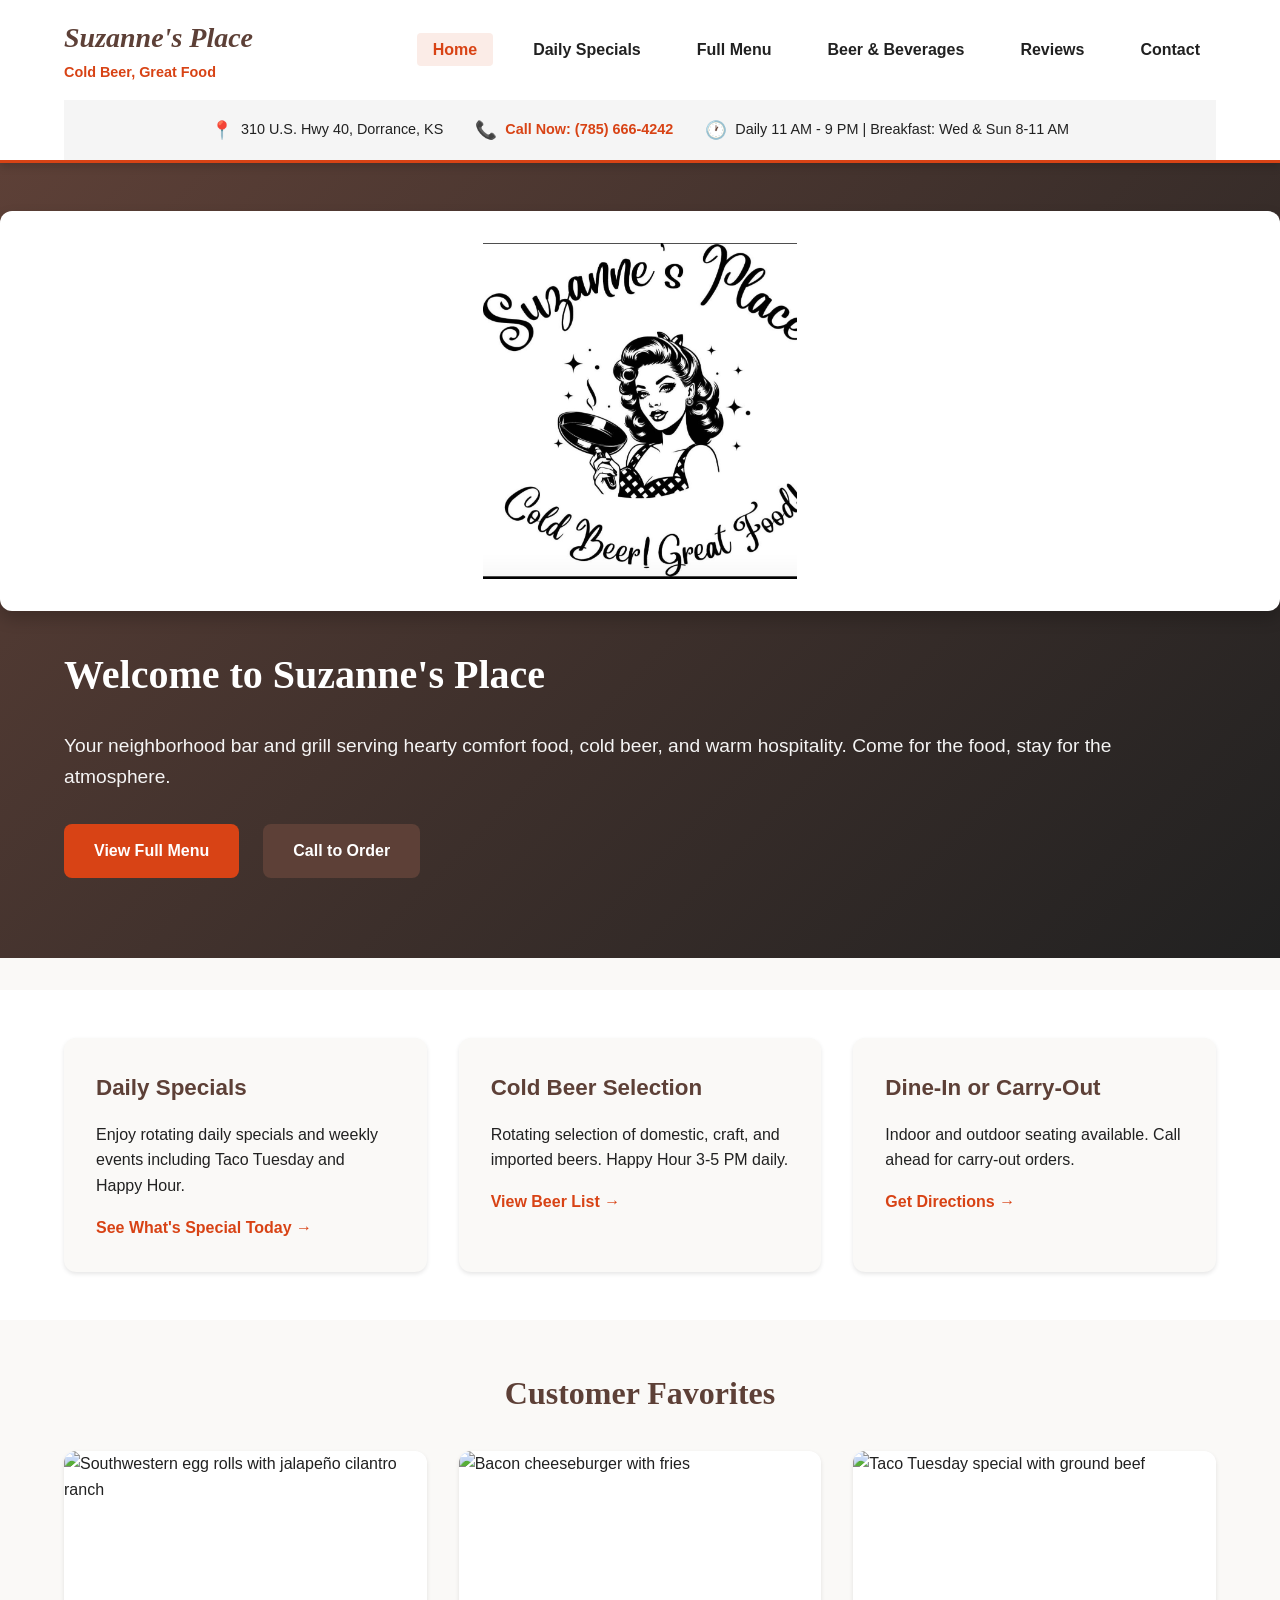
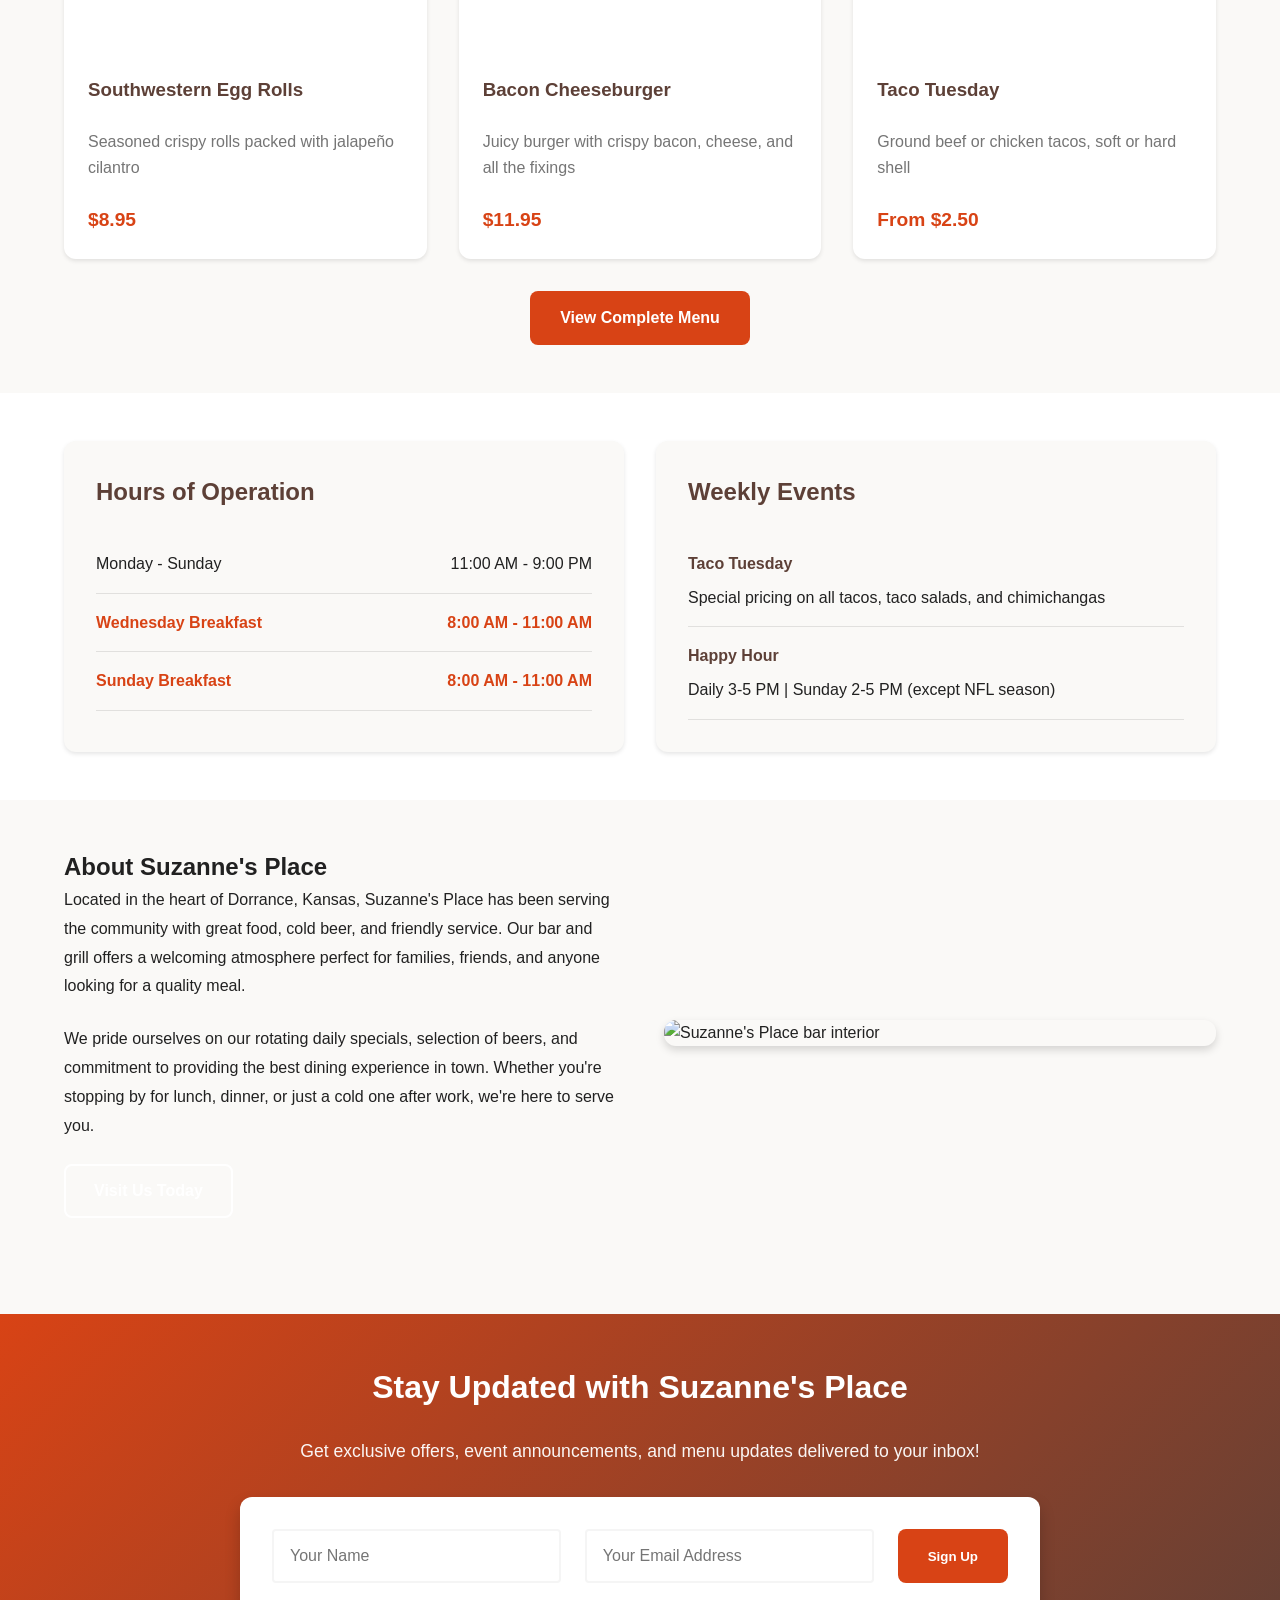
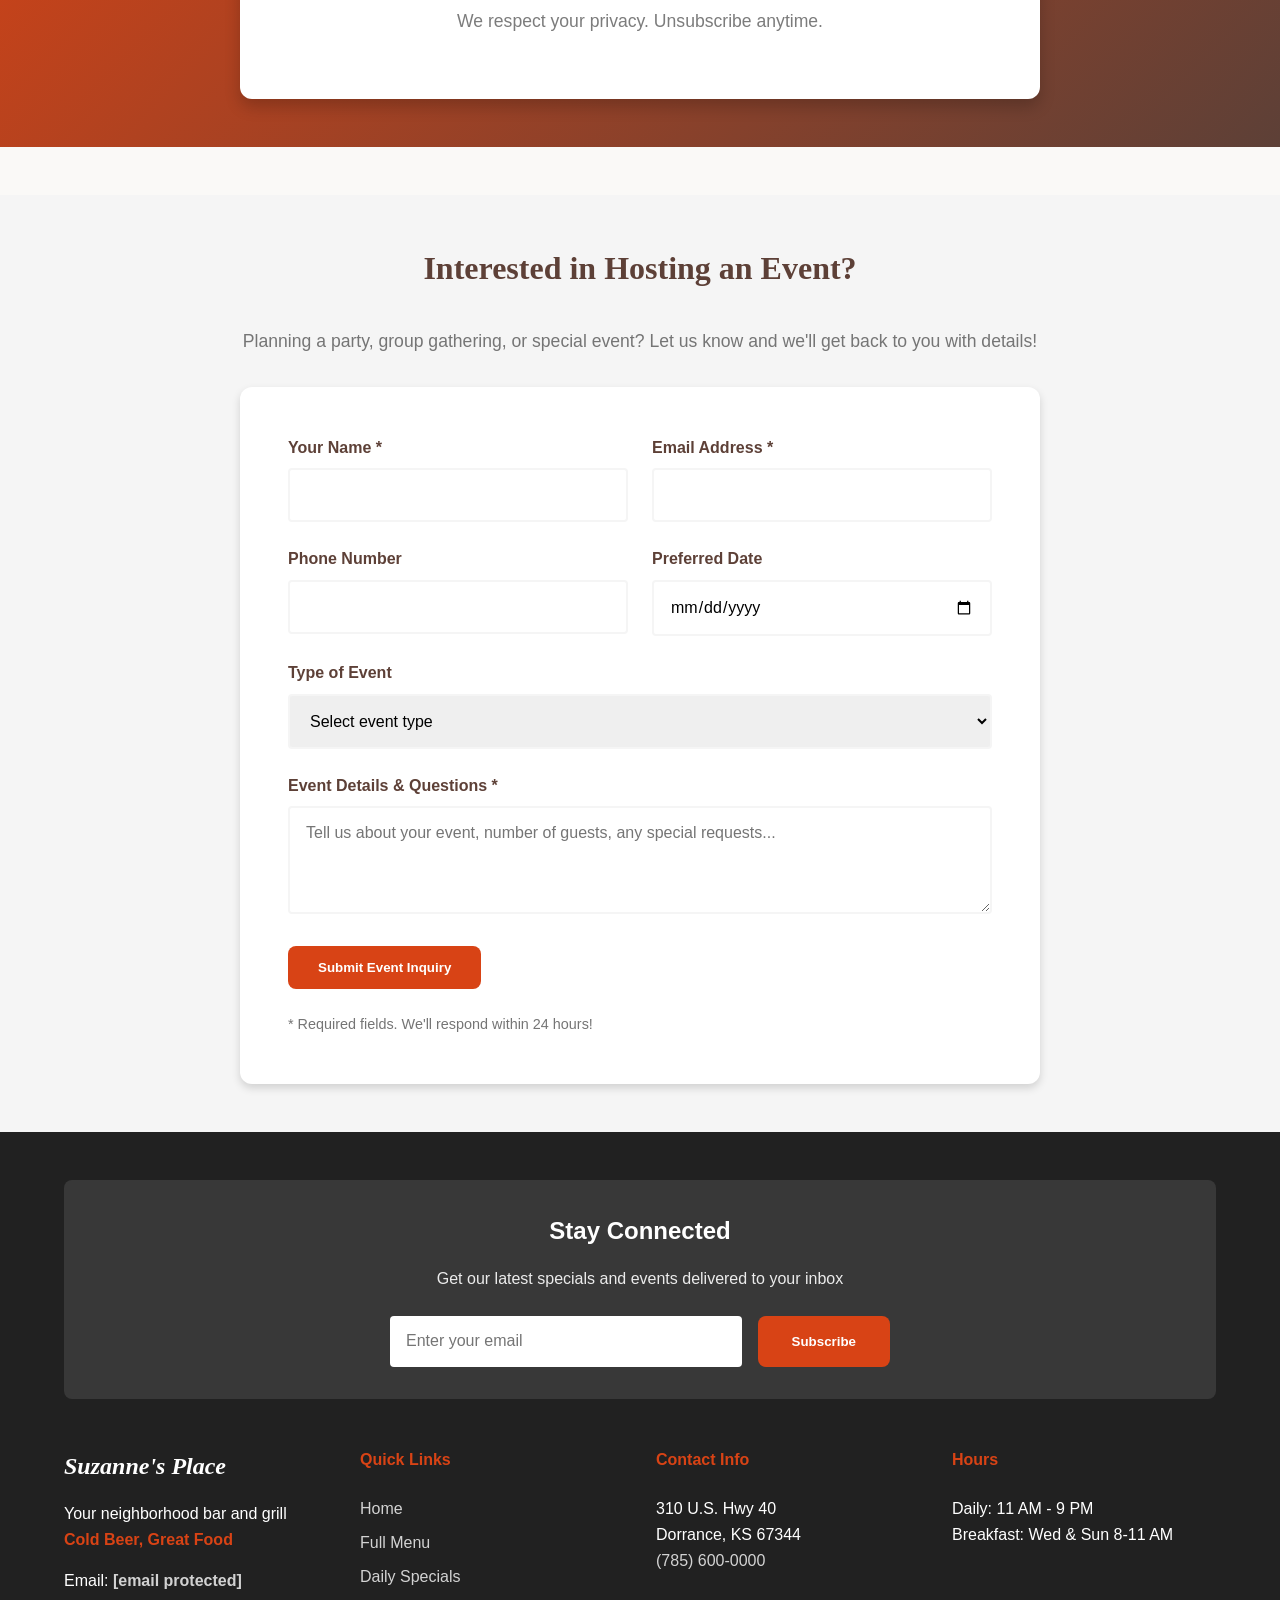
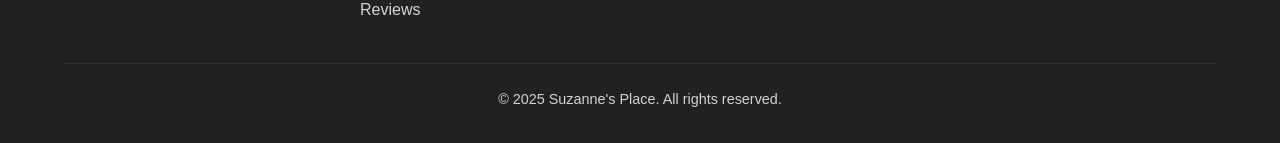
==== commit a1c8e3e8: "Update phone number in contact information" ====
--- a/index.html
+++ b/index.html
@@ -42,7 +42,7 @@
                 </div>
                 <div class="info-item">
                     <span class="icon">📞</span>
-                    <a href="tel:+17856664242" class="phone-link">Call Now: (785) 600-0000</a>
+                    <a href="tel:+17856664242" class="phone-link">Call Now: (785) 666-4242</a>
                 </div>
                 <div class="info-item">
                     <span class="icon">🕐</span>
